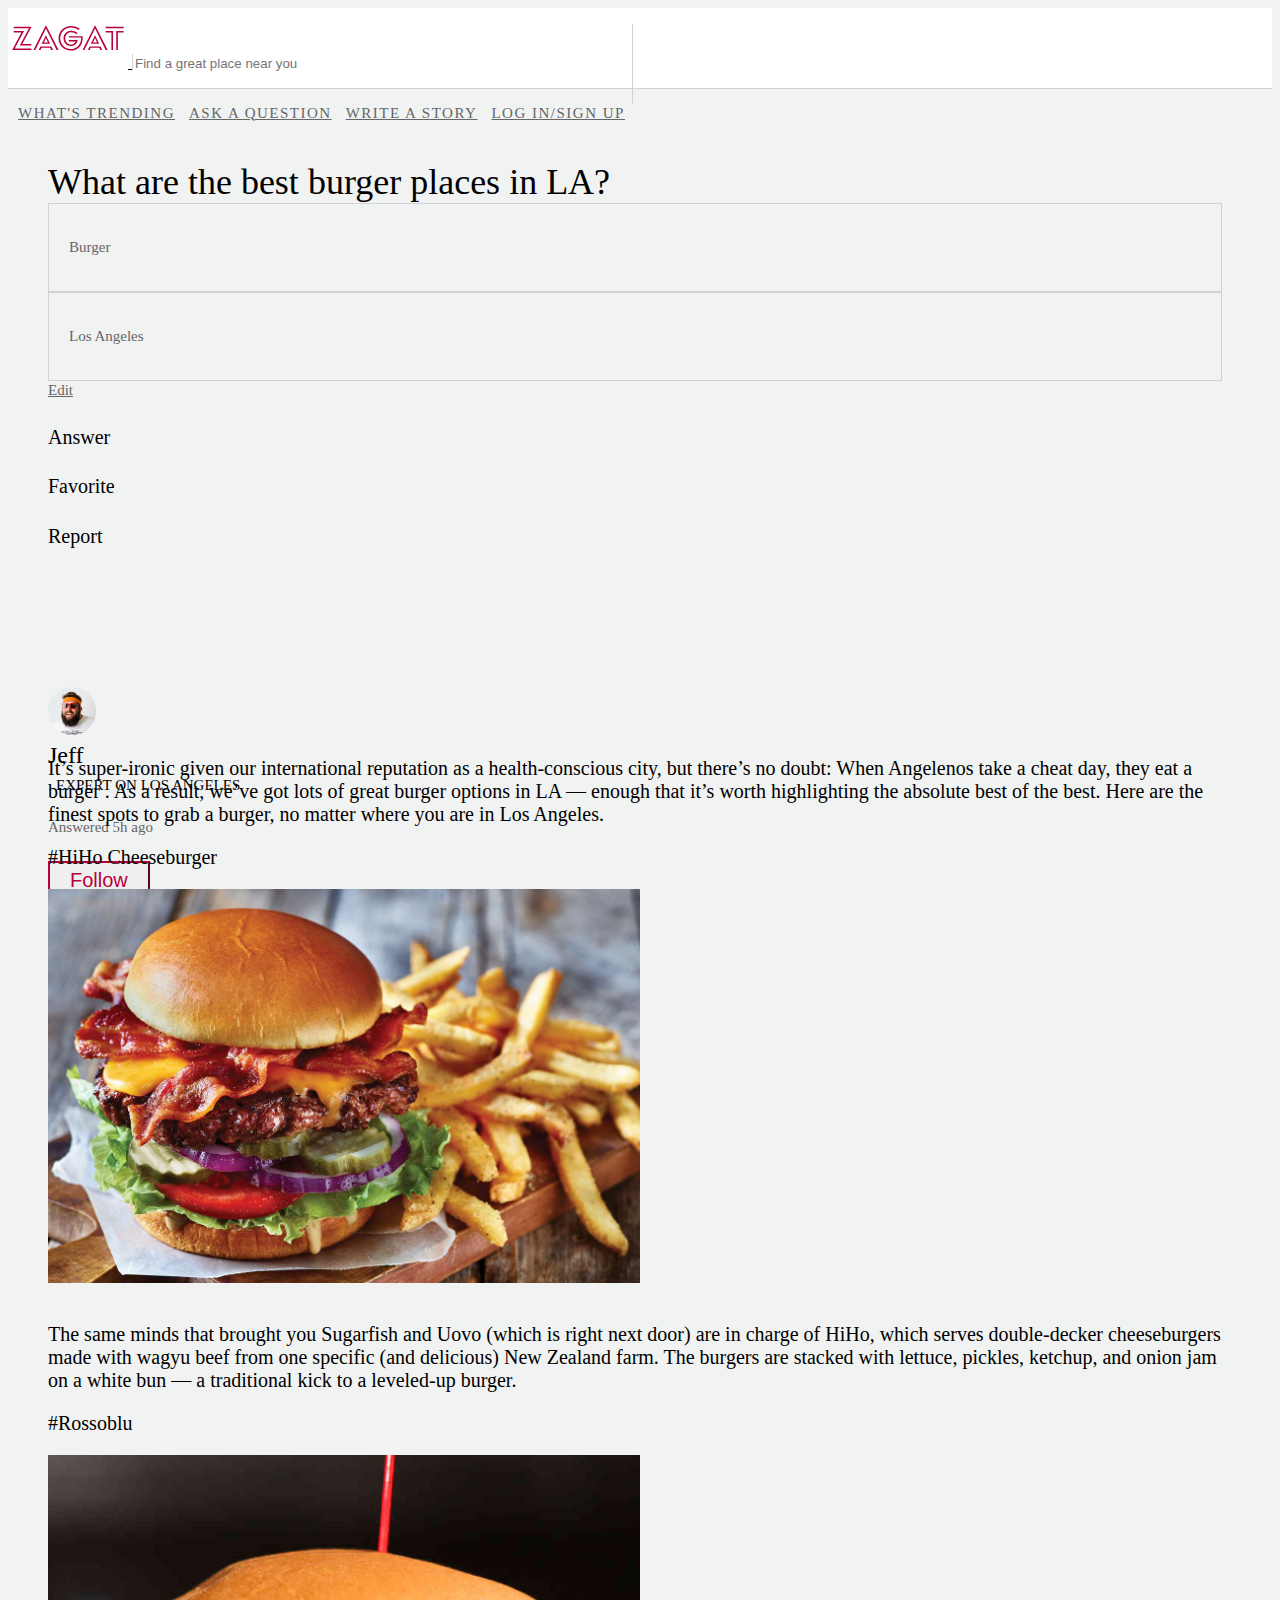
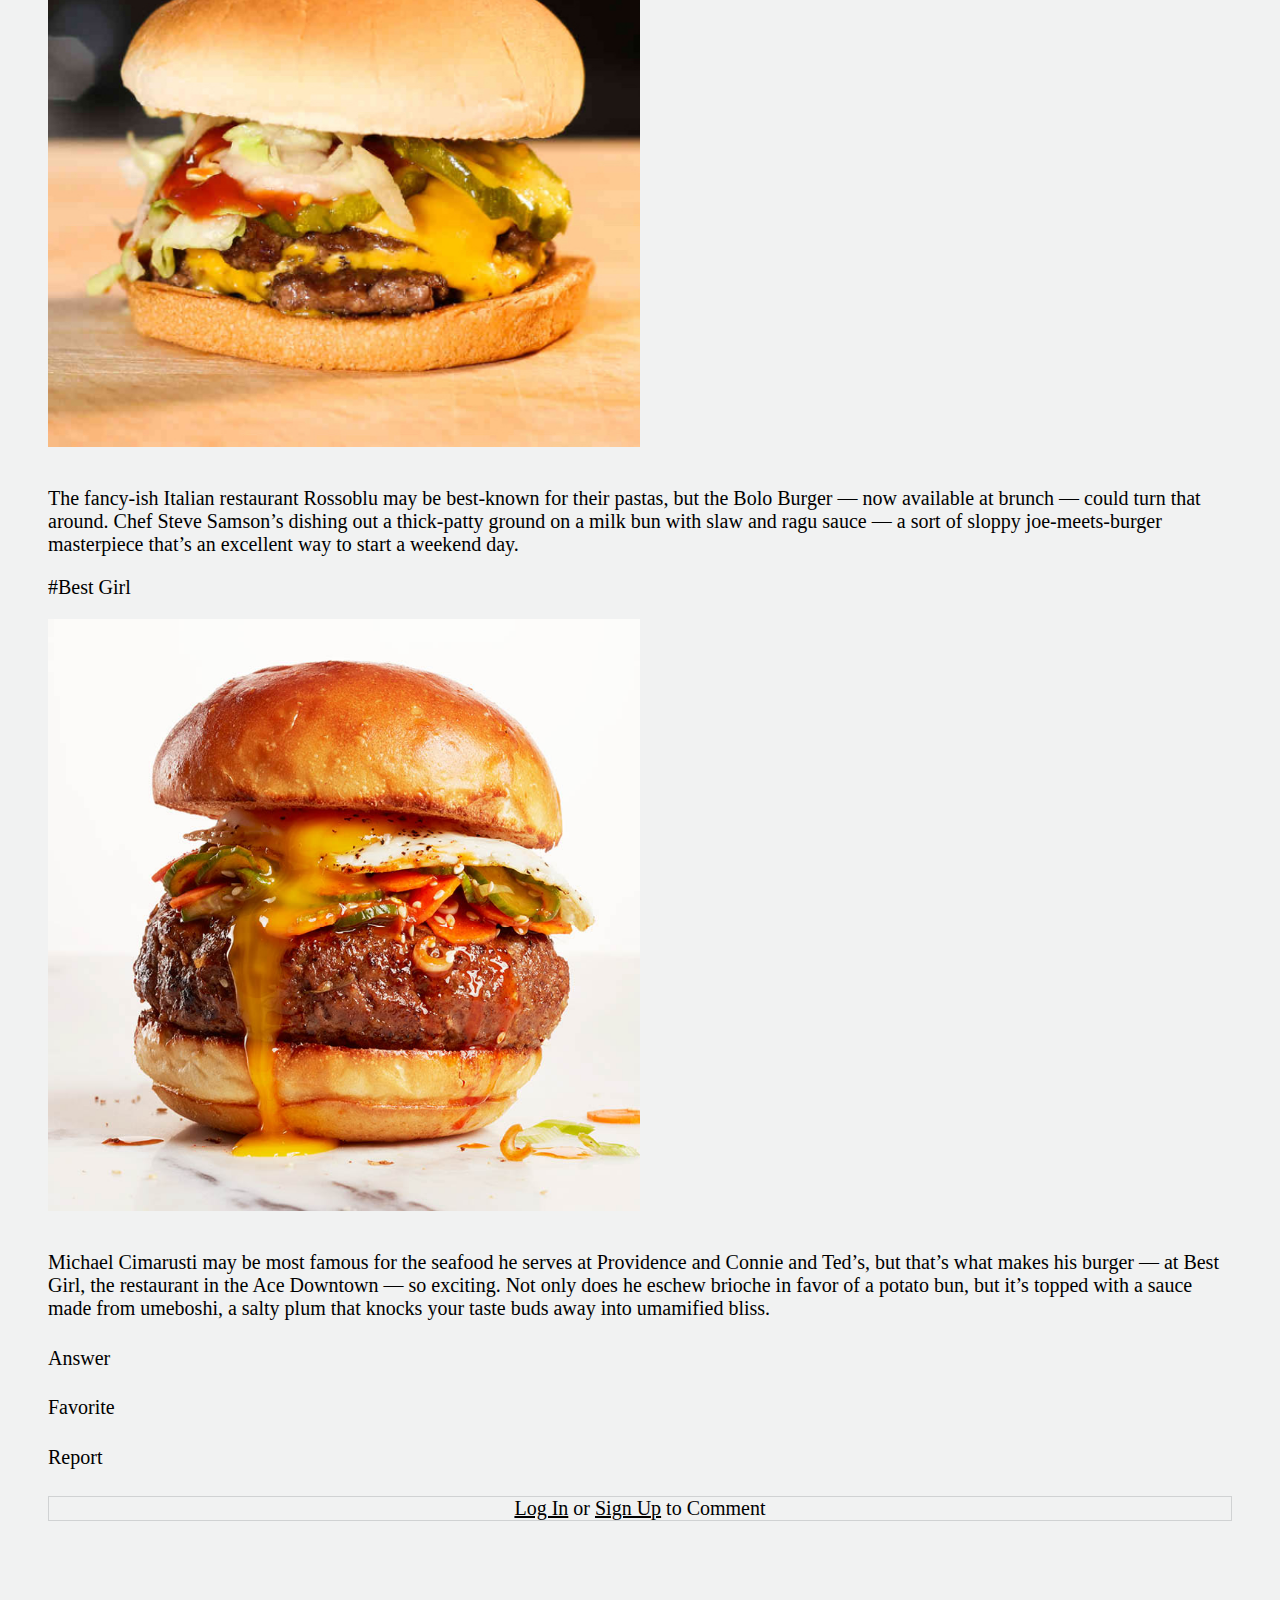
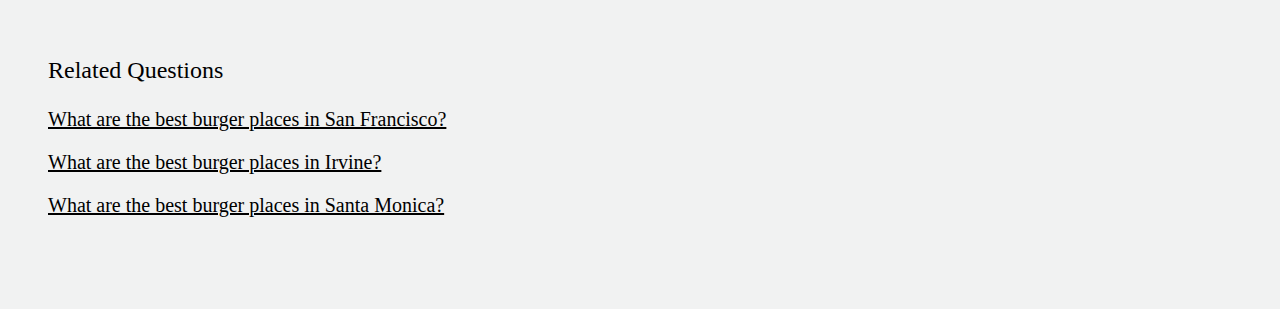
==== html/individual-question.html @ 0e0deedf "Style modification in progress" ====
<!DOCTYPE html>
<html lang="en">
<head>
  <meta charset="UTF-8">
  <meta name="viewport" content="width=device-width, initial-scale=1.0">
  <meta http-equiv="X-UA-Compatible" content="ie=edge">
  <title>Test Webpage</title>
  <link rel="stylesheet" href="https://stackpath.bootstrapcdn.com/bootstrap/4.1.3/css/bootstrap.min.css" integrity="sha384-MCw98/SFnGE8fJT3GXwEOngsV7Zt27NXFoaoApmYm81iuXoPkFOJwJ8ERdknLPMO" crossorigin="anonymous">
  <link rel="stylesheet" href="../css/style.css">
</head>
<body>
  <div class="container-fluid">
    <!-- Navigation Bar -->
    <nav class="navbar sticky-top">
      <div class="w-50">
        <a class="navbar-brand align-middle px-4 py-2" href="index.html">
          <svg xmlns="http://www.w3.org/2000/svg" class="zagat-logo-svg" width="120" height="60">
            <g class="zagat-logo-paths" fill="#b70038">
              <path d="M32.484 38.378l-1.768 3.612h1.768l1.076-2.152h8.685l1 2.152h1.844l-1.768-3.612H32.484"/>
              <path d="M37.787 17.395L25.413 41.99h1.844l10.684-21.598L48.625 41.99h1.921L38.095 17.395h-.308M5.736 23.083v1.537h7.686l-9.07 17.063v.307h18.985v-1.46H6.735l9.3-17.447H5.737"/>
              <path d="M5.736 20.162h15.295l-9.3 17.447h11.606v-1.537h-9.07l9.147-17.14v-.307H5.736v1.537M37.94 29.923l2 4.535h-4.074zm-4.226 5.765h8.377l-4.15-8.532zM74.68 28.155H60.845v1.46h12.298v.539c0 6.072-4.304 10.914-10.376 10.914-5.918 0-10.53-4.689-10.53-10.76 0-6.073 4.765-10.761 10.914-10.761 2.767 0 5.457.845 7.686 2.613l.692-1.46c-2.383-1.768-5.303-2.613-8.378-2.613-7.07 0-12.605 5.303-12.605 12.22 0 6.918 5.38 12.221 12.221 12.298 7.148 0 11.913-5.534 11.913-12.682v-1.768M108.269 23.083V41.99h1.614V24.62h5.764v-1.537h-7.378M97.662 24.62h5.764v17.37h1.615V23.083h-7.38v1.537M97.662 18.625h17.985v1.537H97.662z"/>
              <path d="M63.151 24.235c2.076 0 3.997.769 5.534 2.23l.692-1.461c-1.614-1.46-3.843-2.306-6.226-2.306-4.304 0-7.609 3.305-7.609 7.61 0 4.38 3.151 7.762 7.225 7.762 3.843 0 6.533-2.382 6.764-5.995h-8.686v1.46h6.841c-.692 1.999-2.613 3.075-4.919 3.075-3.151 0-5.61-2.767-5.61-6.303 0-3.458 2.612-6.072 5.994-6.072M86.901 17.395L74.527 41.99h1.844l10.684-21.598L97.74 41.99h1.921L87.21 17.395H86.9"/>
              <path d="M81.598 38.378L79.83 41.99h1.768l1.076-2.152h8.685l1 2.152h1.844l-1.768-3.612H81.598M87.055 29.923l1.998 4.535H84.98zm-4.227 5.765h8.378l-4.15-8.532z"/>
            </g>
          </svg>
        </a>
        <form class="form-inline">
          <input class="form-control mb-0" type="search" placeholder="Find a great place near you">
        </form>
      </div>
      <a class="nav-link ml-auto" href="#">WHAT'S TRENDING</a>
      <a class="nav-link" href="#">ASK A QUESTION</a>
      <a class="nav-link" href="#">WRITE A STORY</a>
      <a class="nav-link" href="#">LOG IN/SIGN UP</a>
    </nav>
    <div class="row">
      <div class="col-8 pl-4">
        <!-- Question -->
        <div class="card large-card">
          <h2>What are the best burger places in LA?</h2>
          <!-- Tags -->
          <div class="row">
            <div class="col-2">
              <div class="card tag-card">
                <h5 class="subscript m-0">Burger</h5>
              </div>
            </div>
            <div class="col-2">
              <div class="card tag-card">
                <h5 class="subscript m-0">Los Angeles</h5>
              </div>
            </div>
            <div class="col-2 mt-2">
              <a href="#" class="subscript mt">Edit</a>
            </div>
          </div>
          <!-- Buttons -->
          <div class="row mt-2">
            <div class="col-2">
              <h4>Answer</h4>
            </div>
            <div class="col-2">
              <h4>Favorite</h4>
            </div>
            <div class="col text-right">
              <h4>Report</h4>
            </div>
          </div>
        </div>
        <!-- Answer -->
        <div class="card large-card">
          <!-- Profile -->
          <div class="row profile mb-2">
            <div class="col-1 mr-4 p-0">
              <img class="profile-image" src="../assets/profile/jeff.jpg" alt="">
            </div>
            <div class="col">
              <div class="row">
                <h3 class="profile-username align-middle">Jeff</h3>
                <h4 class="profile-description align-middle">EXPERT ON LOS ANGELES</h4>
              </div>
              <div class="row">
                <h5 class="subscript">Answered 5h ago</h5>
              </div>
            </div>
            <div class="col-5">
              <button class="btn btn-outline-primary"type="button" name="button">Follow</button>
            </div>
          </div>
          <!-- Text -->
          <div class="mt-2">
            <p>It’s super-ironic given our international reputation as a health-conscious city, but there’s no doubt: When Angelenos take a cheat day, they eat a burger . As a result, we’ve got lots of great burger options in LA — enough that it’s worth highlighting the absolute best of the best. Here are the finest spots to grab a burger, no matter where you are in Los Angeles.
            </p>
            <p>#HiHo Cheeseburger</p>
            <img class="intext-image"src="../assets/image/burger1.jpg" alt="">
            <p>The same minds that brought you Sugarfish and Uovo (which is right next door) are in charge of HiHo, which serves double-decker cheeseburgers made with wagyu beef from one specific (and delicious) New Zealand farm. The burgers are stacked with lettuce, pickles, ketchup, and onion jam on a white bun — a traditional kick to a leveled-up burger.</p>
            <p>#Rossoblu</p>
            <img class="intext-image" src="../assets/image/burger2.jpg" alt="">
            <p>The fancy-ish Italian restaurant Rossoblu may be best-known for their pastas, but the Bolo Burger — now available at brunch — could turn that around. Chef Steve Samson’s dishing out a thick-patty ground on a milk bun with slaw and ragu sauce — a sort of sloppy joe-meets-burger masterpiece that’s an excellent way to start a weekend day.</p>
            <p>#Best Girl</p>
            <img class="intext-image" src="../assets/image/burger3.jpg" alt="">
            <p>Michael Cimarusti may be most famous for the seafood he serves at Providence and Connie and Ted’s, but that’s what makes his burger — at Best Girl, the restaurant in the Ace Downtown — so exciting. Not only does he eschew brioche in favor of a potato bun, but it’s topped with a sauce made from umeboshi, a salty plum that knocks your taste buds away into umamified bliss.</p>
          </div>
          <!-- Buttons -->
          <div class="row mt-2">
            <div class="col-2">
              <h4>Answer</h4>
            </div>
            <div class="col-2">
              <h4>Favorite</h4>
            </div>
            <div class="col text-right">
              <h4>Report</h4>
            </div>
          </div>
          <!-- Comment -->
          <div class="card comment-card py-3">
            <p class="center-text"><a class="comment-link"href="#">Log In</a> or <a class="comment-link" href="#">Sign Up</a> to Comment</p>
          </div>
        </div>
      </div>
      <!-- Sidebar -->
      <div class="col-4 px-4">
        <!-- Related Question -->
        <div class="card large-card">
          <h3>Related Questions</h3>
          <a class=""href="#"><p>What are the best burger places in San Francisco?</p></a>
          <a class=""href="#"><p>What are the best burger places in Irvine?</p></a>
          <a class=""href="#"><p>What are the best burger places in Santa Monica?</p></a>
        </div>
      </div>
  </div>
</body>
</html>
---- css/style.css ----
/*
red:#b70038
background:#f1f2f2
border:#D0D2D3
grey: #656666
*/
body{
  font-family: Calibre;
  background: #f1f2f2;
}
h1{
  font-size: 52px;
  font-weight: 500;
}
h2{
  font-size: 36px;
  font-weight: 500;
  margin: 0;
}
h3{
  font-size: 24px;
  font-weight: 500;
}
h4{
  font-size: 20px;
  font-weight: 500;
}
h5{
  font-size: 15px;
}
a{
  color: inherit;
}
a:hover{
  color: #b70038;
  text-decoration: none;
}
p{
  font-size: 20px;
}
.small-p{
  font-size: 15px;
}
.index-text{
  color: white;
}
b{
  font-weight: 600;
}
img{
  text-align: center;
}
.row{
  height: inherit;
  margin: 0;
}
.col,.col-1,.col-2,.col-3,.col-4,.col-5,.col-6,.col-7,.col-8,.col-9,.col-10,.col-11{
  padding: 0;
}
.btn-outline-primary{
  border-color: #b70038;
  color:#b70038;
  font-size: 20px;
  font-weight: 500;
  height: 36px;
  vertical-align: middle;
  padding: 6px 20px;
}
.btn-outline-primary:hover{
  border-color: #b70038;
  background-color: #b70038;
}
.btn-outline-primary:active{
  background-color: #b70038 !important;
  border-color: #b70038 !important;
  box-shadow: none !important;
}
.btn-outline-primary:focus{
  box-shadow: none;
}
.btn:focus{
  box-shadow: none;
}
.message-btn{
  border: 0;
}
.message-btn:hover{
  background-color: inherit;
  color: #b70038;
}
.container-fluid{
  margin: 0;
  padding: 0;
}



/* Navigation Bar */
.navbar{
  height: 80px;
  padding: 0;
  background-color: white;
  border-bottom: 1px solid #D0D2D3;
  justify-content: unset;
}
.index-navbar{
  background-color: inherit;
  border-bottom: 1px solid white;
}
.subnav{
  border-top: 1px solid #D0D2D3;
  border-bottom: 0;
  width: 100vw;
  height: 60px;
}
.navbar-tall{
  height: auto;
}
.filter{
  border-top: 1px solid #D0D2D3;
  border-bottom: 0;
  height: 60px;
  width: 100vw;
  background-color: #f1f2f2;
}


/* Nav-Links */
.nav-link{
  font-size: 15px;
  font-weight: 500;
  letter-spacing: 1.5px;
  color: #656666;
  padding-left: 10px;
}
/* .nav-link:hover{
  color: #b70038;
} */
.index-nav-link{
  color: white;
}
.index-nav-link:hover{
  color: #f1f2f2;
}
.subnav-link{
  letter-spacing: normal;
  font-size: 20px;
  padding: 13px;
  margin: auto 20px;
}
.subnav-link-active{
  color: #b70038;
  border-bottom: 3px solid #b70038;
}
.post-subnav{
  border: 0;
  height: auto;
  margin-bottom: 20px;
}
.post-subnav-link{
  margin:0;
  margin-right: 20px;
  padding:0;
}
.post-subscript{
  color: inherit !important;
}

/* Nav-Brand */
.navbar-brand{
  border-right: 1px solid #D0D2D3;
  height: 80px;
}
.index-navbar-brand{
  border-right: 1px solid white;
}
.navbar-brand:hover{
  background-color: #b70038;
  height: 80px;
}
.index-navbar-brand:hover{
  background-color: rgba(256, 256, 256, 0.3);
  height: 80px;
}
.navbar-brand:hover .zagat-logo-paths {
  fill: white;
}
.index-zagat-logo-paths{
  fill: white;
}

/* Nav-Search */
.form-inline{
  display: inline;
}
.form-control{
  height: 80px;
  width: 500px !important;
  border-radius: 0;
  border: 0;
  border-right: 1px solid #D0D2D3;
  background-color: inherit;
}
.form-control:focus {
  box-shadow: none;
  border-right: 1px solid #D0D2D3;
  background-color: inherit;
}
.index-form-control{
  border-right: 1px solid white;
}

/* Nav-Filters */
.filter-box{
  width: auto;
  height: 30px;
  padding: 5px 15px;
  margin-left: 24px;
  background-color: white;
  border: 1px solid #656666;
}
.filter-text{
  margin-top: 2px;
}
.filter-blank{
  padding-right: 65px;
}



/* Cards */
.card{
  border-radius: 0;
  border: 0;
}
.index-image-card{
  height: 650px;
  background: linear-gradient(rgba(0,0,0,0.5), rgba(0,0,0,0), rgba(0,0,0,0), rgba(0,0,0,0.5)), url("../assets/image/burger1.jpg");
  background-size: cover;
  background-position: center;
}
.index-image-card-2{
  height: 500px;
  background: linear-gradient(rgba(0,0,0,0.0), rgba(0,0,0,0), rgba(0,0,0,0), rgba(0,0,0,0.5)), url("../assets/image/burger2.jpg");
  background-size: cover;
  background-position: center;
}
.index-image-card-3{
  height: 500px;
  background: linear-gradient(rgba(0,0,0,0.0), rgba(0,0,0,0), rgba(0,0,0,0), rgba(0,0,0,0.5)), url("../assets/image/burger3.jpg");
  background-size: cover;
  background-position: center;
}

.large-card{
  margin: 32px 0px;
  padding: 40px;
}
.tag-card{
  border: 1px solid #D0D2D3;
  padding: 10px 20px;
  margin-right: 10px;
}
.comment-card{
  border: 1px solid #D0D2D3;
  background-color: #f1f2f2;
  padding: 30px auto;
  margin-top: 20px;
}
.comment-link{
  color: black;
  text-decoration: underline;
}
.comment-link:hover{
  text-decoration: underline;
}
.inside-card{
  height: 288px;
  padding: 40px;
  border: 1px solid #D0D2D3;
  margin-bottom: 20px;
}
.image-card{
  margin: 32px 10vw;
  height: 40vw;
}
.text-card{
  margin: 32px 10vw;
  height: 288px;
}
.restaurant-card{
  height: 160px;
  margin: 12px 24px;
}
.restaurant-card-small{
  height: 87.5px;
  border-bottom: 1px solid #D0D2D3;
}
.restaurant-image-box{
  height: 87.5px;
}
.restaurant-card-small-name{
  margin: 33px 10px;
}
.restaurant-score{
  height: 30px !important;
}
.zagat-circle{
  width: 18px;
}
.card-image{
  width:100%;
  height:100%;
  object-fit: cover;
}
.card-text{
  padding: 40px !important;
  overflow: hidden;
}
.card-paragraph{
  height: auto;
  overflow: hidden;
}

.inside-card .card-paragraph{
  height: 82px;
  overflow: hidden;
}
.card-more{
  position: absolute;
  right: 40px;
  bottom: 24px;
}



/* Text Boxes */
.text-box-1{
  height: 330px;
  overflow: hidden;
}
.text-box-2{
  height: 100px;
  overflow: hidden;
}
.text-box-3{
  height: 48px;
  overflow: hidden;
}



/* Profile */
.profile{
  width: 488.5px;
  height: 50px;
}

.profile-image{
  border-radius: 100%;
  width: 48px;
}
.profile-image-large{
  border-radius: 100%;
  width: 200px;
}
.profile-username{
  font-size: 24px;
  font-weight: 500;
  margin: 3px 0 0 0;
}
.profile-description{
  font-size: 15px;
  font-weight: 400;
  margin: 8px 0 0 8px;
}
.subscript{
  font-size: 15px;
  font-weight: 400;
  color: #656666;
}



/* Banner */
.banner{
  width: 100vw;
  height: 450px;
  background-color: white;
}
#banner-image{
  position: absolute;
  top: 80px;
}
.square-row{
  height: 225px;
}



/* Map */
.map{
  height: 620px;
}
.fix-on-page{
  position: fixed;
  right: 0;
}



/* Others */
.btns{
  position: absolute;
  right: 40px;
  top: 40px;
}
.more-center{
  margin: 0 390px;
}
.three-restaurant{
  height: auto;
  border-bottom: 0;
}
.profile-page-down{
  margin-top: 280px;
}
.right-bottom{
  position: absolute;
  right: 40px;
  bottom: 32px;
}
.intext-image{
  width: 50%;
  margin-bottom: 1rem;
}
.center-text{
  text-align: center;
  margin: 0;
}
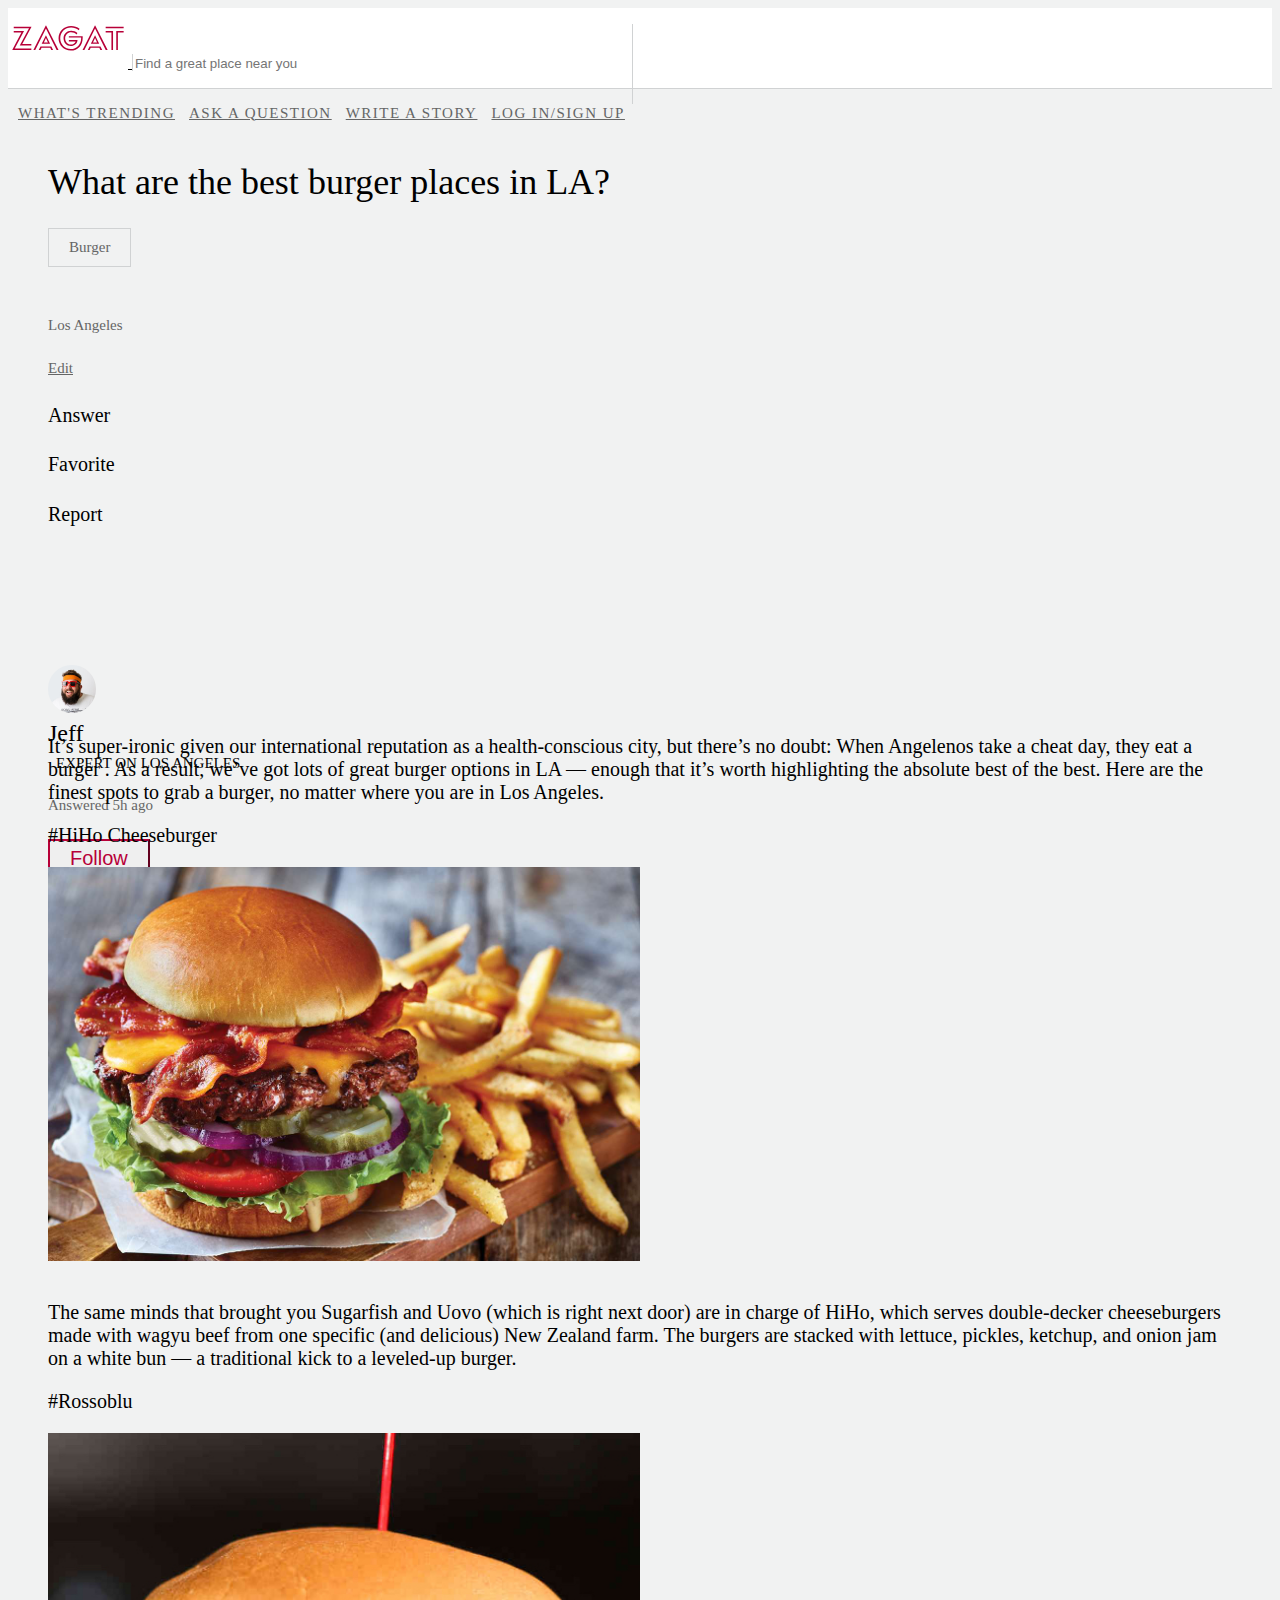
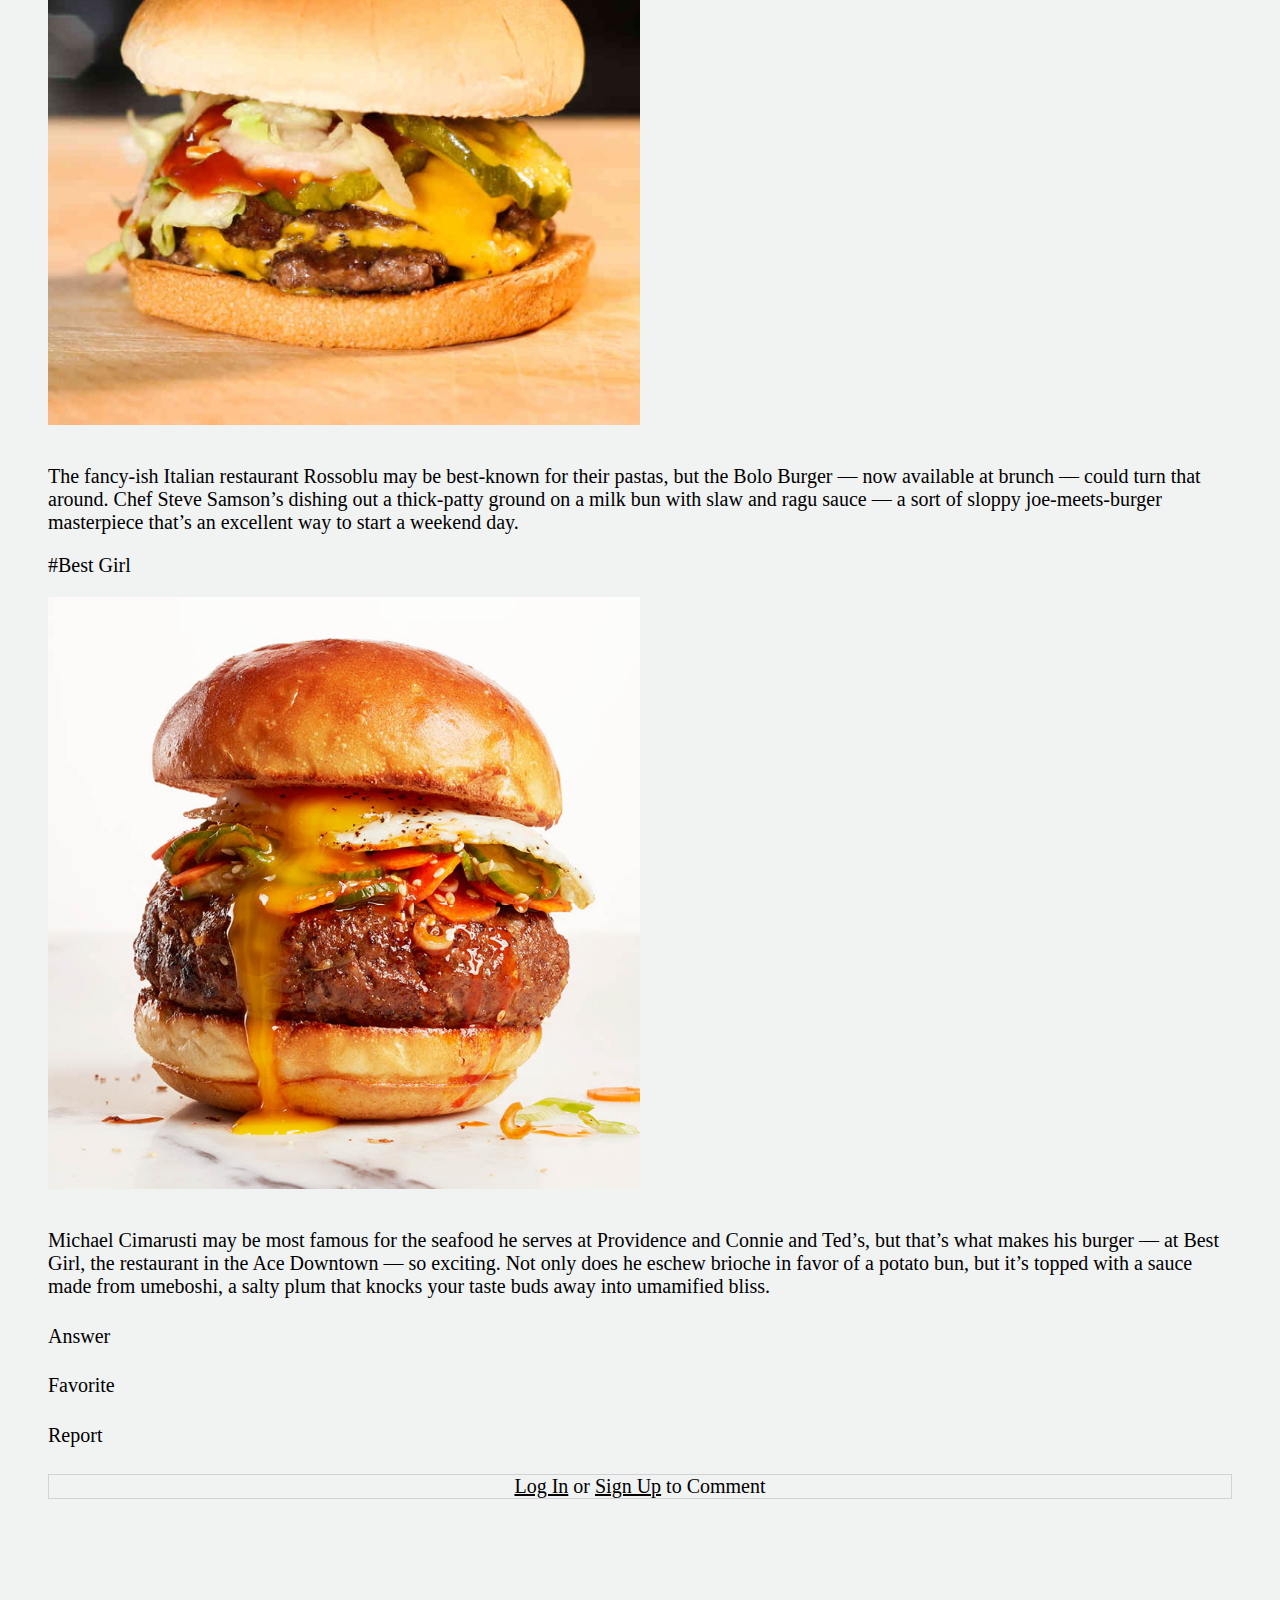
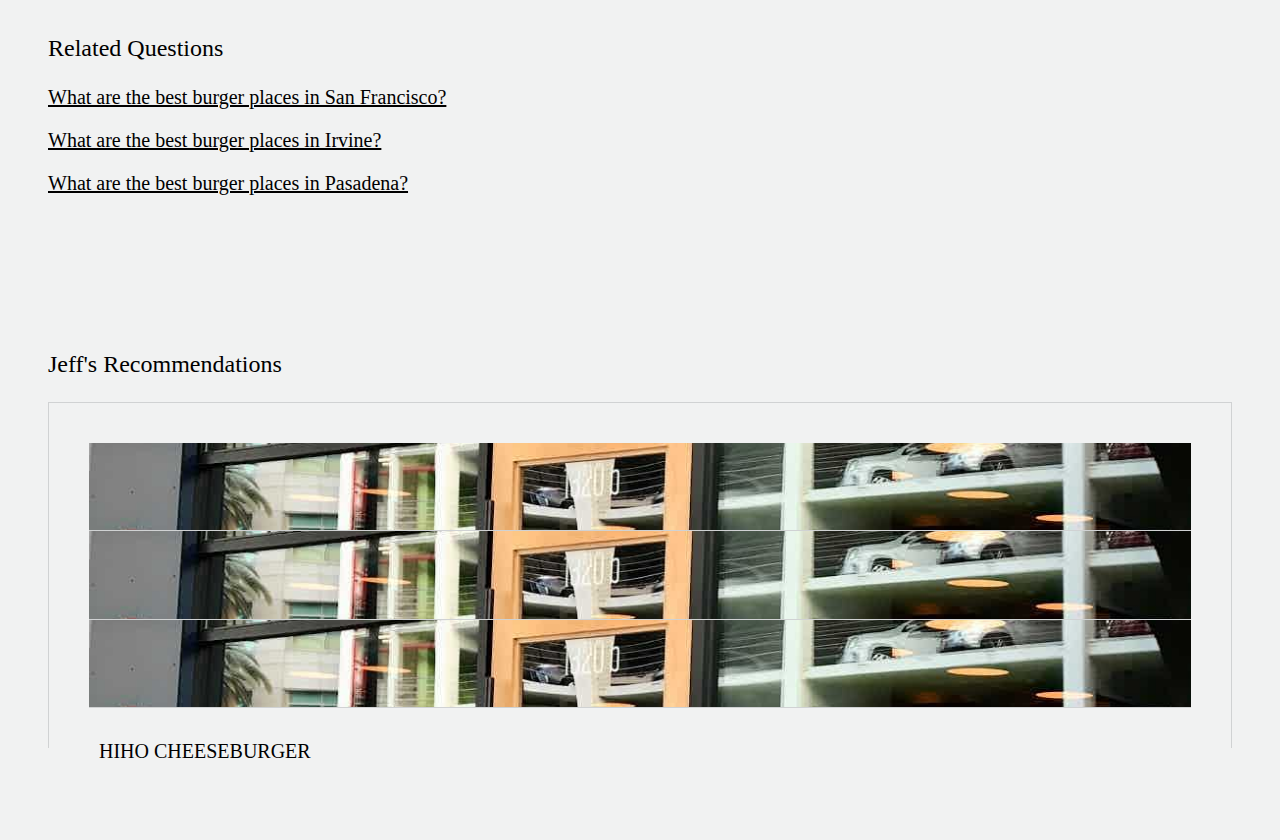
==== commit e2959f23: "Style Fixed" ====
--- a/html/individual-question.html
+++ b/html/individual-question.html
@@ -33,26 +33,19 @@
       <a class="nav-link" href="#">WRITE A STORY</a>
       <a class="nav-link" href="#">LOG IN/SIGN UP</a>
     </nav>
+    <!-- Main -->
     <div class="row">
       <div class="col-8 pl-4">
         <!-- Question -->
         <div class="card large-card">
           <h2>What are the best burger places in LA?</h2>
           <!-- Tags -->
-          <div class="row">
-            <div class="col-2">
-              <div class="card tag-card">
-                <h5 class="subscript m-0">Burger</h5>
-              </div>
-            </div>
-            <div class="col-2">
-              <div class="card tag-card">
-                <h5 class="subscript m-0">Los Angeles</h5>
-              </div>
-            </div>
-            <div class="col-2 mt-2">
-              <a href="#" class="subscript mt">Edit</a>
-            </div>
+          <h5 class="subscript tag">Burger</h5>
+          <div class="card tag-card d-inline">
+            <h5 class="subscript m-0 d-inline">Los Angeles</h5>
+          </div>
+          <div class="col-2 mt-2">
+            <a href="#" class="subscript mt">Edit</a>
           </div>
           <!-- Buttons -->
           <div class="row mt-2">
@@ -126,7 +119,43 @@
           <h3>Related Questions</h3>
           <a class=""href="#"><p>What are the best burger places in San Francisco?</p></a>
           <a class=""href="#"><p>What are the best burger places in Irvine?</p></a>
-          <a class=""href="#"><p>What are the best burger places in Santa Monica?</p></a>
+          <a class=""href="#"><p>What are the best burger places in Pasadena?</p></a>
+        </div>
+        <!-- Recommendations -->
+        <div class="card large-card">
+          <h3>Jeff's Recommendations</h3>
+          <div class="card inside-card three-restaurant p-0">
+            <div class="card restaurant-card-small">
+              <div class="row">
+                <div class="col-3 restaurant-image-box">
+                  <img class="card-image" src="../assets/image/restaurant1.jpg" alt="Restaurant">
+                </div>
+                <div class="col">
+                  <h4 class="restaurant-card-small-name">HIHO CHEESEBURGER</h4>
+                </div>
+              </div>
+            </div>
+            <div class="card restaurant-card-small">
+              <div class="row">
+                <div class="col-3 restaurant-image-box">
+                  <img class="card-image" src="../assets/image/restaurant1.jpg" alt="Restaurant">
+                </div>
+                <div class="col">
+                  <h4 class="restaurant-card-small-name">HIHO CHEESEBURGER</h4>
+                </div>
+              </div>
+            </div>
+            <div class="card restaurant-card-small">
+              <div class="row">
+                <div class="col-3 restaurant-image-box">
+                  <img class="card-image" src="../assets/image/restaurant1.jpg" alt="Restaurant">
+                </div>
+                <div class="col">
+                  <h4 class="restaurant-card-small-name">HIHO CHEESEBURGER</h4>
+                </div>
+              </div>
+            </div>
+          </div>
         </div>
       </div>
   </div>
--- a/css/style.css
+++ b/css/style.css
@@ -256,11 +256,6 @@
   margin: 32px 0px;
   padding: 40px;
 }
-.tag-card{
-  border: 1px solid #D0D2D3;
-  padding: 10px 20px;
-  margin-right: 10px;
-}
 .comment-card{
   border: 1px solid #D0D2D3;
   background-color: #f1f2f2;
@@ -340,7 +335,7 @@
   overflow: hidden;
 }
 .text-box-2{
-  height: 100px;
+  height: 90px;
   overflow: hidden;
 }
 .text-box-3{
@@ -409,6 +404,17 @@
 
 
 
+/* Tag */
+.tag{
+  display: inline-block;
+  width: auto;
+  border: 1px solid #D0D2D3;
+  padding: 10px 20px;
+  margin-right: 10px;
+}
+
+
+
 /* Others */
 .btns{
   position: absolute;
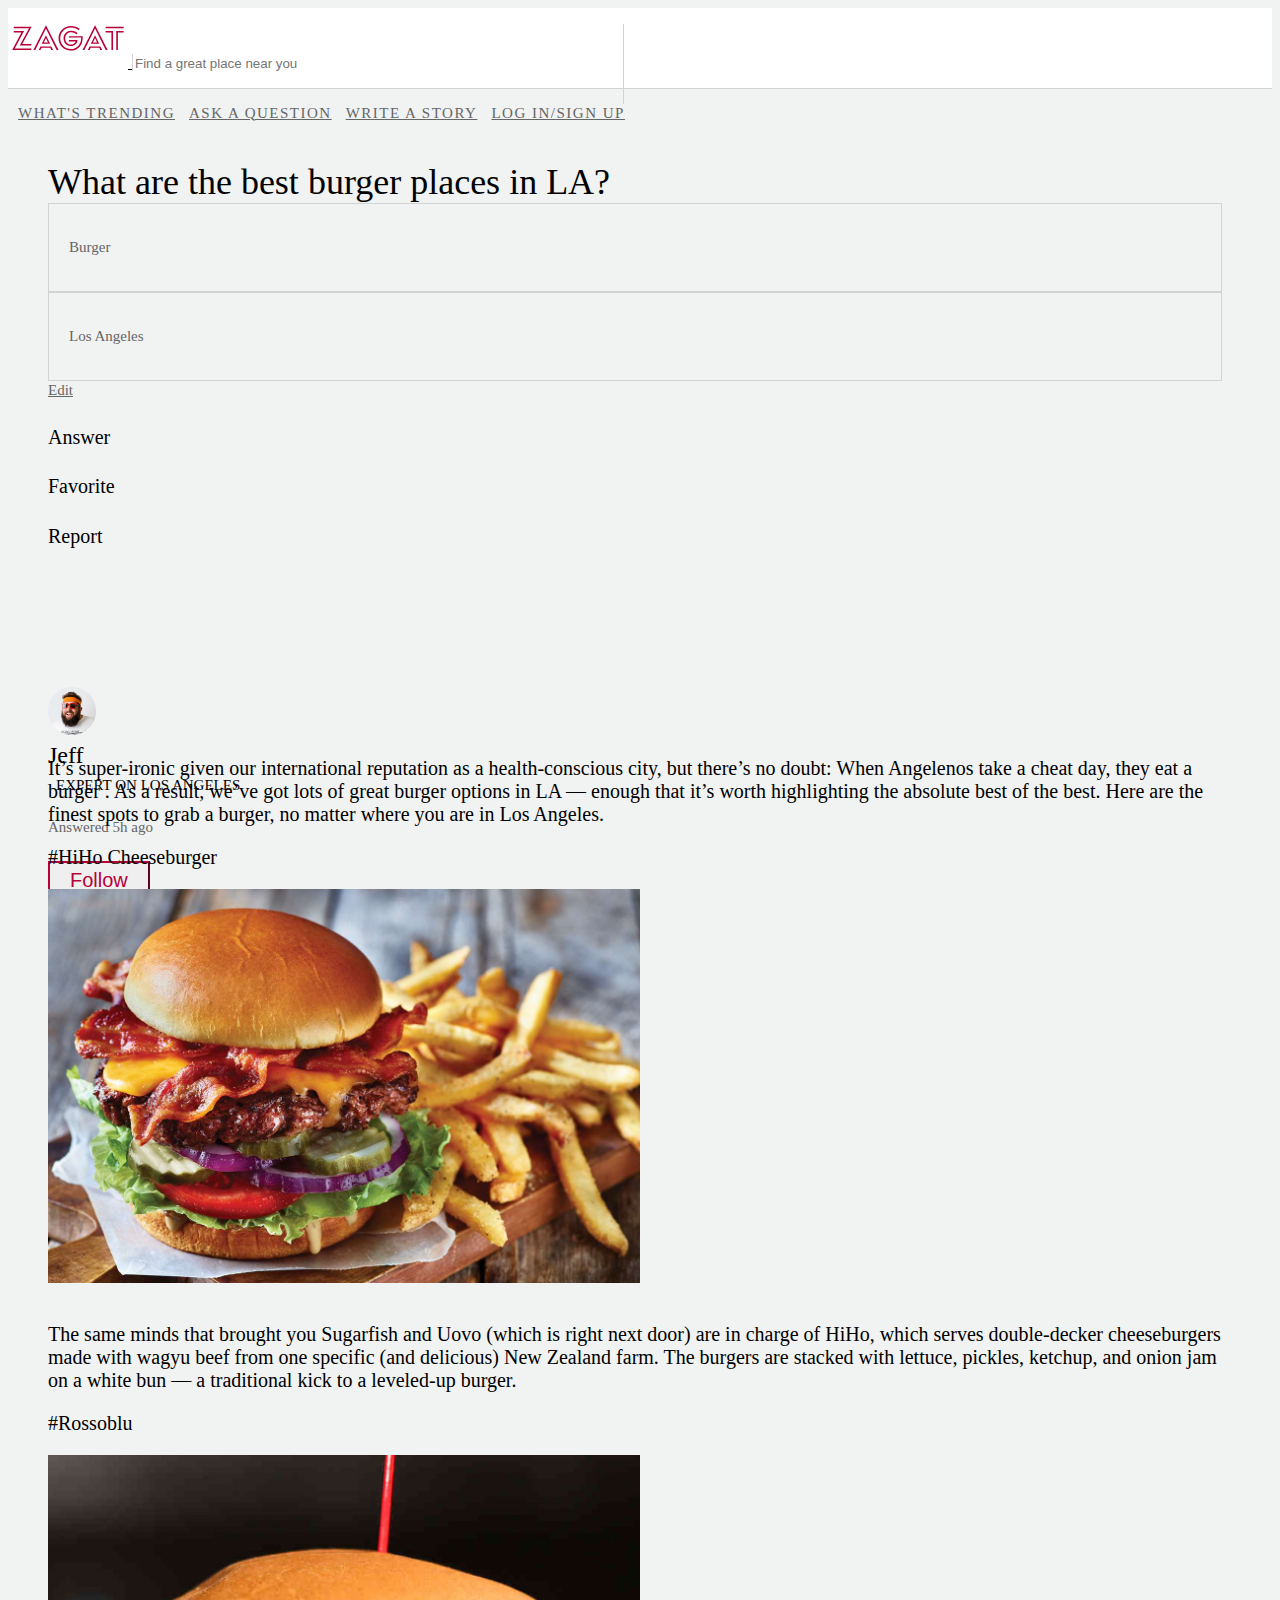
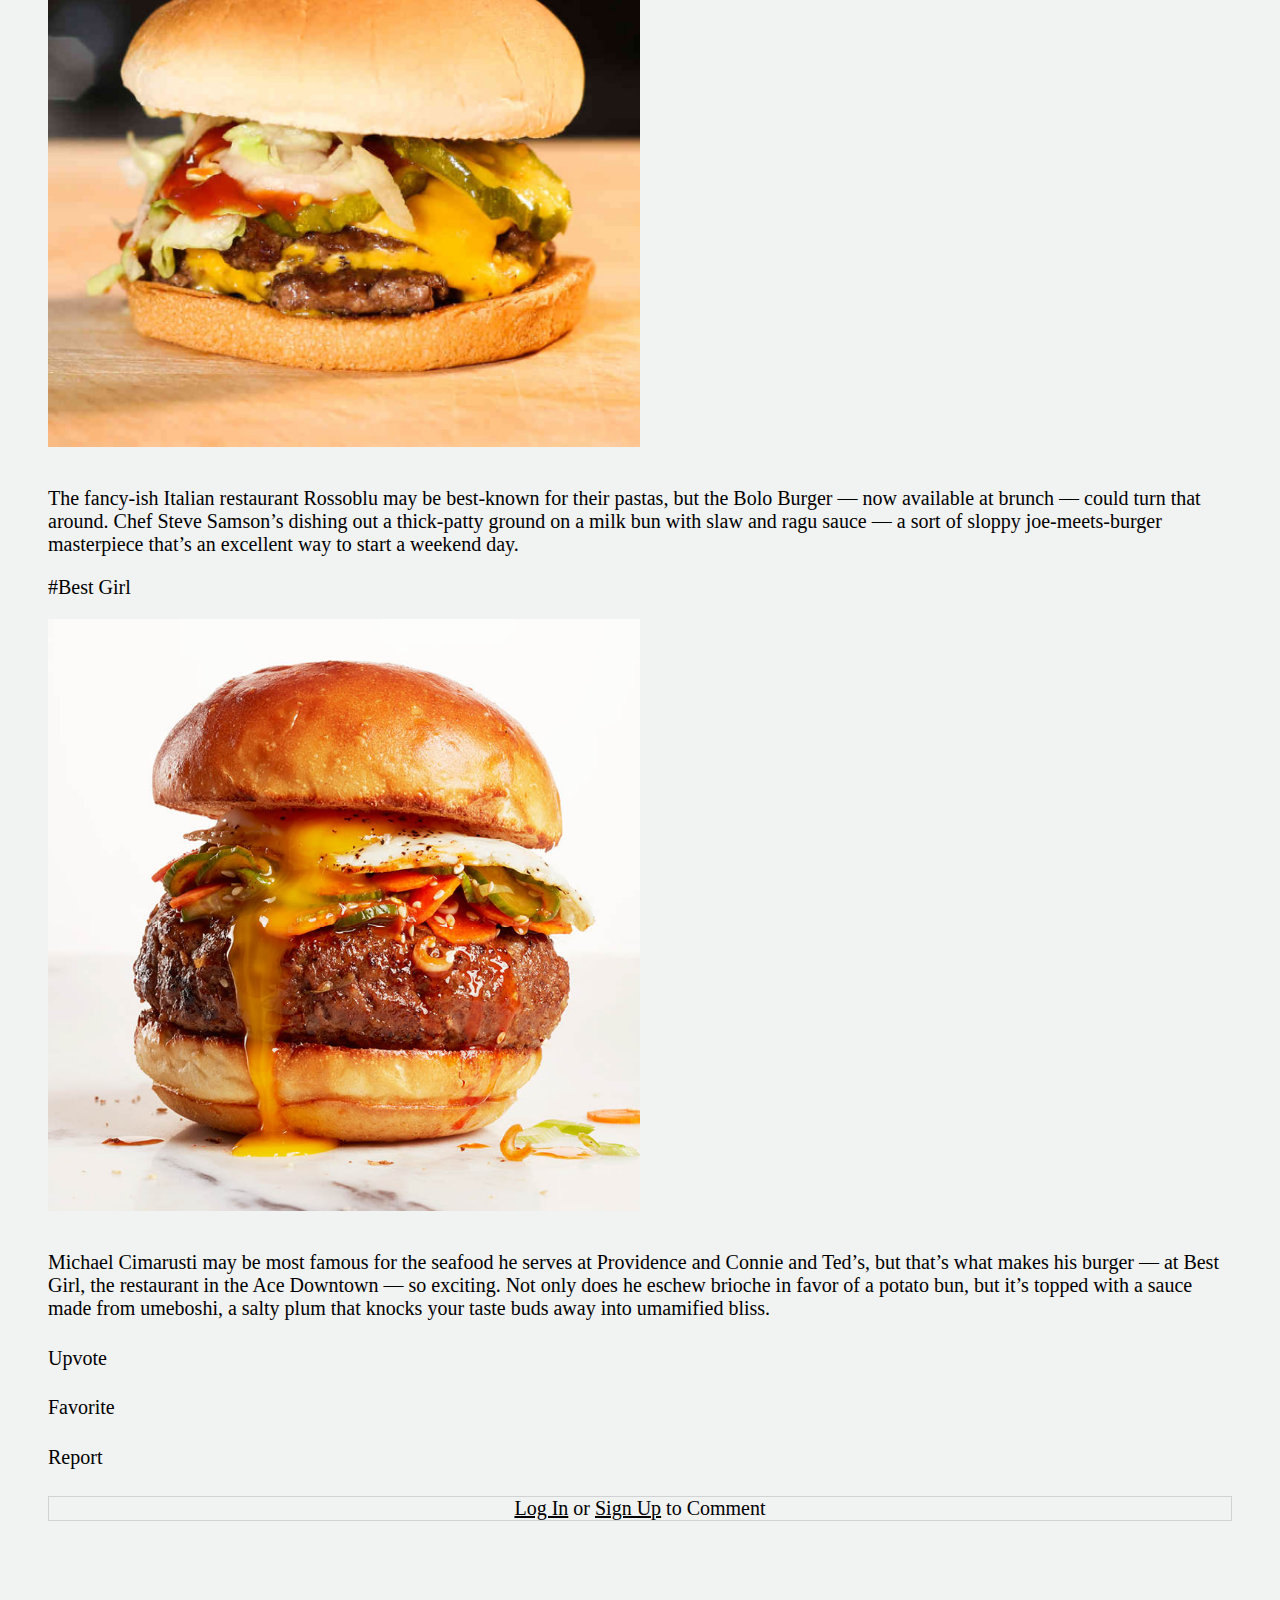
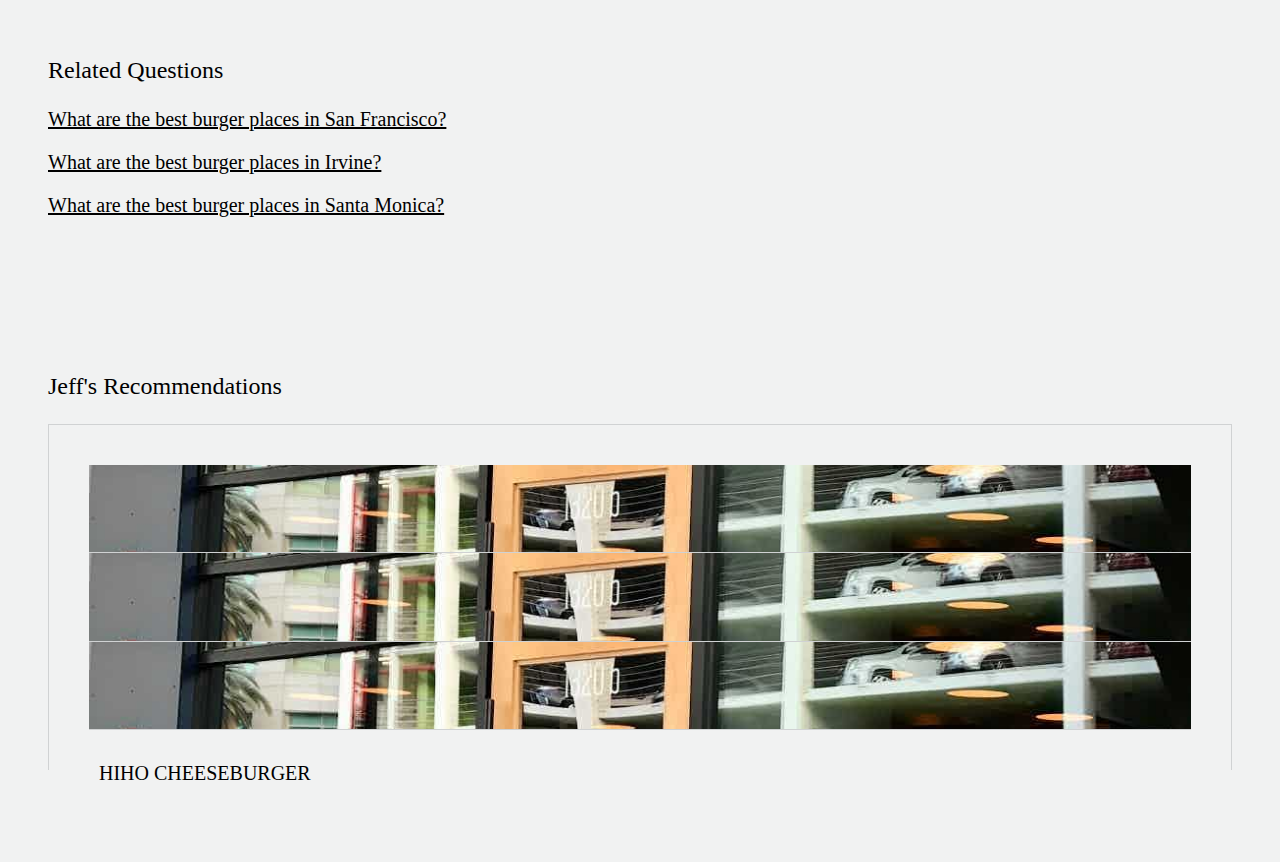
==== commit 8b950b70: "A commit" ====
--- a/html/individual-question.html
+++ b/html/individual-question.html
@@ -5,6 +5,7 @@
   <meta name="viewport" content="width=device-width, initial-scale=1.0">
   <meta http-equiv="X-UA-Compatible" content="ie=edge">
   <title>Test Webpage</title>
+  <link rel="stylesheet" href="https://use.fontawesome.com/releases/v5.5.0/css/all.css" integrity="sha384-B4dIYHKNBt8Bc12p+WXckhzcICo0wtJAoU8YZTY5qE0Id1GSseTk6S+L3BlXeVIU" crossorigin="anonymous">
   <link rel="stylesheet" href="https://stackpath.bootstrapcdn.com/bootstrap/4.1.3/css/bootstrap.min.css" integrity="sha384-MCw98/SFnGE8fJT3GXwEOngsV7Zt27NXFoaoApmYm81iuXoPkFOJwJ8ERdknLPMO" crossorigin="anonymous">
   <link rel="stylesheet" href="../css/style.css">
 </head>
@@ -33,27 +34,36 @@
       <a class="nav-link" href="#">WRITE A STORY</a>
       <a class="nav-link" href="#">LOG IN/SIGN UP</a>
     </nav>
-    <!-- Main -->
     <div class="row">
       <div class="col-8 pl-4">
         <!-- Question -->
         <div class="card large-card">
           <h2>What are the best burger places in LA?</h2>
           <!-- Tags -->
-          <h5 class="subscript tag">Burger</h5>
-          <div class="card tag-card d-inline">
-            <h5 class="subscript m-0 d-inline">Los Angeles</h5>
-          </div>
-          <div class="col-2 mt-2">
-            <a href="#" class="subscript mt">Edit</a>
+          <div class="row">
+            <div class="col-2">
+              <div class="card tag-card">
+                <h5 class="subscript m-0">Burger</h5>
+              </div>
+            </div>
+            <div class="col-2">
+              <div class="card tag-card">
+                <h5 class="subscript m-0">Los Angeles</h5>
+              </div>
+            </div>
+            <div class="col-2 mt-2">
+              <a href="#" class="subscript mt">Edit</a>
+            </div>
           </div>
           <!-- Buttons -->
           <div class="row mt-2">
             <div class="col-2">
-              <h4>Answer</h4>
+              <h3 class="d-inline"><i class="far fa-edit"></i></h3>
+              <h4 class="d-inline">Answer</h4>
             </div>
             <div class="col-2">
-              <h4>Favorite</h4>
+              <h3 class="d-inline"><i class="far fa-star"></i></h3>
+              <h4 class="d-inline">Favorite</h4>
             </div>
             <div class="col text-right">
               <h4>Report</h4>
@@ -97,7 +107,7 @@
           <!-- Buttons -->
           <div class="row mt-2">
             <div class="col-2">
-              <h4>Answer</h4>
+              <h4>Upvote</h4>
             </div>
             <div class="col-2">
               <h4>Favorite</h4>
@@ -119,9 +129,9 @@
           <h3>Related Questions</h3>
           <a class=""href="#"><p>What are the best burger places in San Francisco?</p></a>
           <a class=""href="#"><p>What are the best burger places in Irvine?</p></a>
-          <a class=""href="#"><p>What are the best burger places in Pasadena?</p></a>
+          <a class=""href="#"><p>What are the best burger places in Santa Monica?</p></a>
         </div>
-        <!-- Recommendations -->
+        <!-- Recommendation -->
         <div class="card large-card">
           <h3>Jeff's Recommendations</h3>
           <div class="card inside-card three-restaurant p-0">
--- a/css/style.css
+++ b/css/style.css
@@ -174,6 +174,13 @@
 .index-navbar-brand{
   border-right: 1px solid white;
 }
+.gourmet{
+  color: #b70038;
+  font-family: futura;
+  position: relative;
+  bottom: -6px;
+  left: -6px;
+}
 .navbar-brand:hover{
   background-color: #b70038;
   height: 80px;
@@ -182,12 +189,16 @@
   background-color: rgba(256, 256, 256, 0.3);
   height: 80px;
 }
-.navbar-brand:hover .zagat-logo-paths {
+.navbar-brand:hover .zagat-logo-paths{
   fill: white;
+}
+.navbar-brand:hover .gourmet{
+  color: white;
 }
 .index-zagat-logo-paths{
   fill: white;
 }
+
 
 /* Nav-Search */
 .form-inline{
@@ -195,7 +206,7 @@
 }
 .form-control{
   height: 80px;
-  width: 500px !important;
+  width: 491px !important;
   border-radius: 0;
   border: 0;
   border-right: 1px solid #D0D2D3;
@@ -256,6 +267,11 @@
   margin: 32px 0px;
   padding: 40px;
 }
+.tag-card{
+  border: 1px solid #D0D2D3;
+  padding: 10px 20px;
+  margin-right: 10px;
+}
 .comment-card{
   border: 1px solid #D0D2D3;
   background-color: #f1f2f2;
@@ -335,7 +351,7 @@
   overflow: hidden;
 }
 .text-box-2{
-  height: 90px;
+  height: 100px;
   overflow: hidden;
 }
 .text-box-3{
@@ -404,17 +420,6 @@
 
 
 
-/* Tag */
-.tag{
-  display: inline-block;
-  width: auto;
-  border: 1px solid #D0D2D3;
-  padding: 10px 20px;
-  margin-right: 10px;
-}
-
-
-
 /* Others */
 .btns{
   position: absolute;
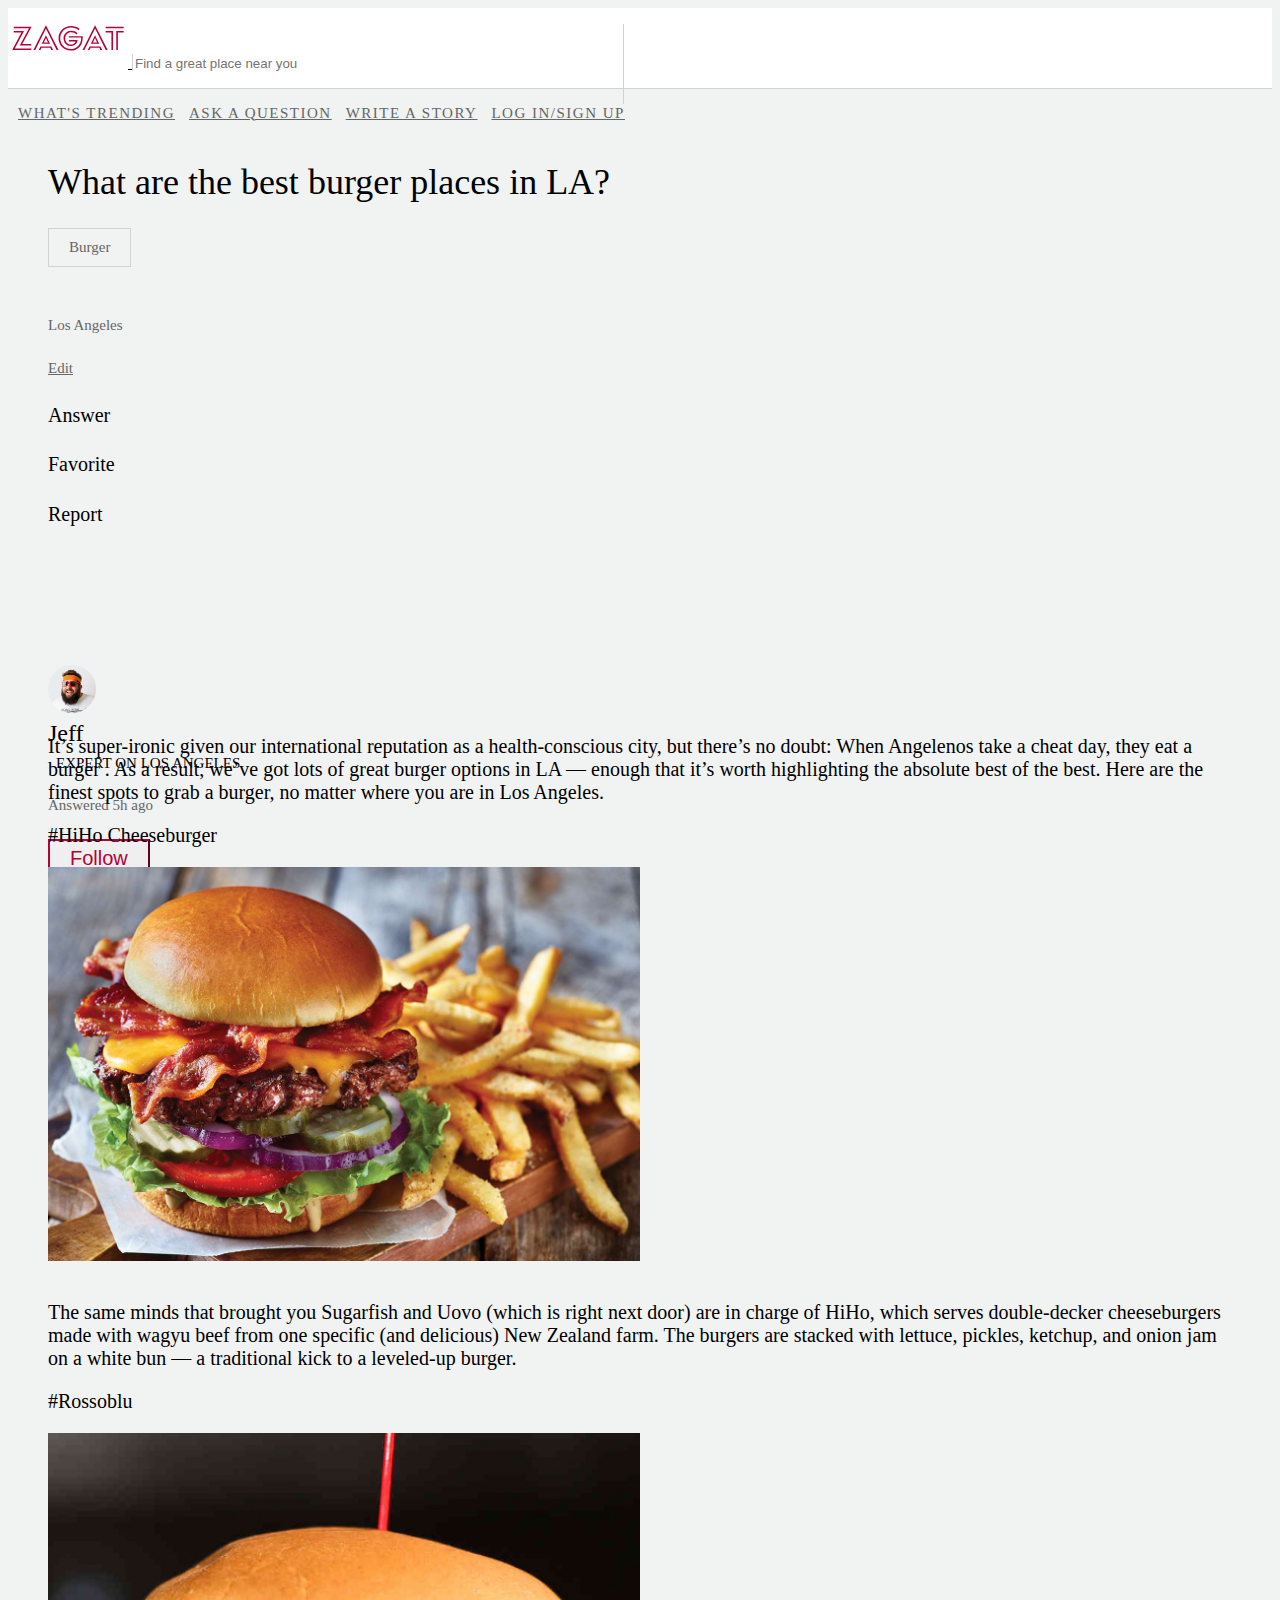
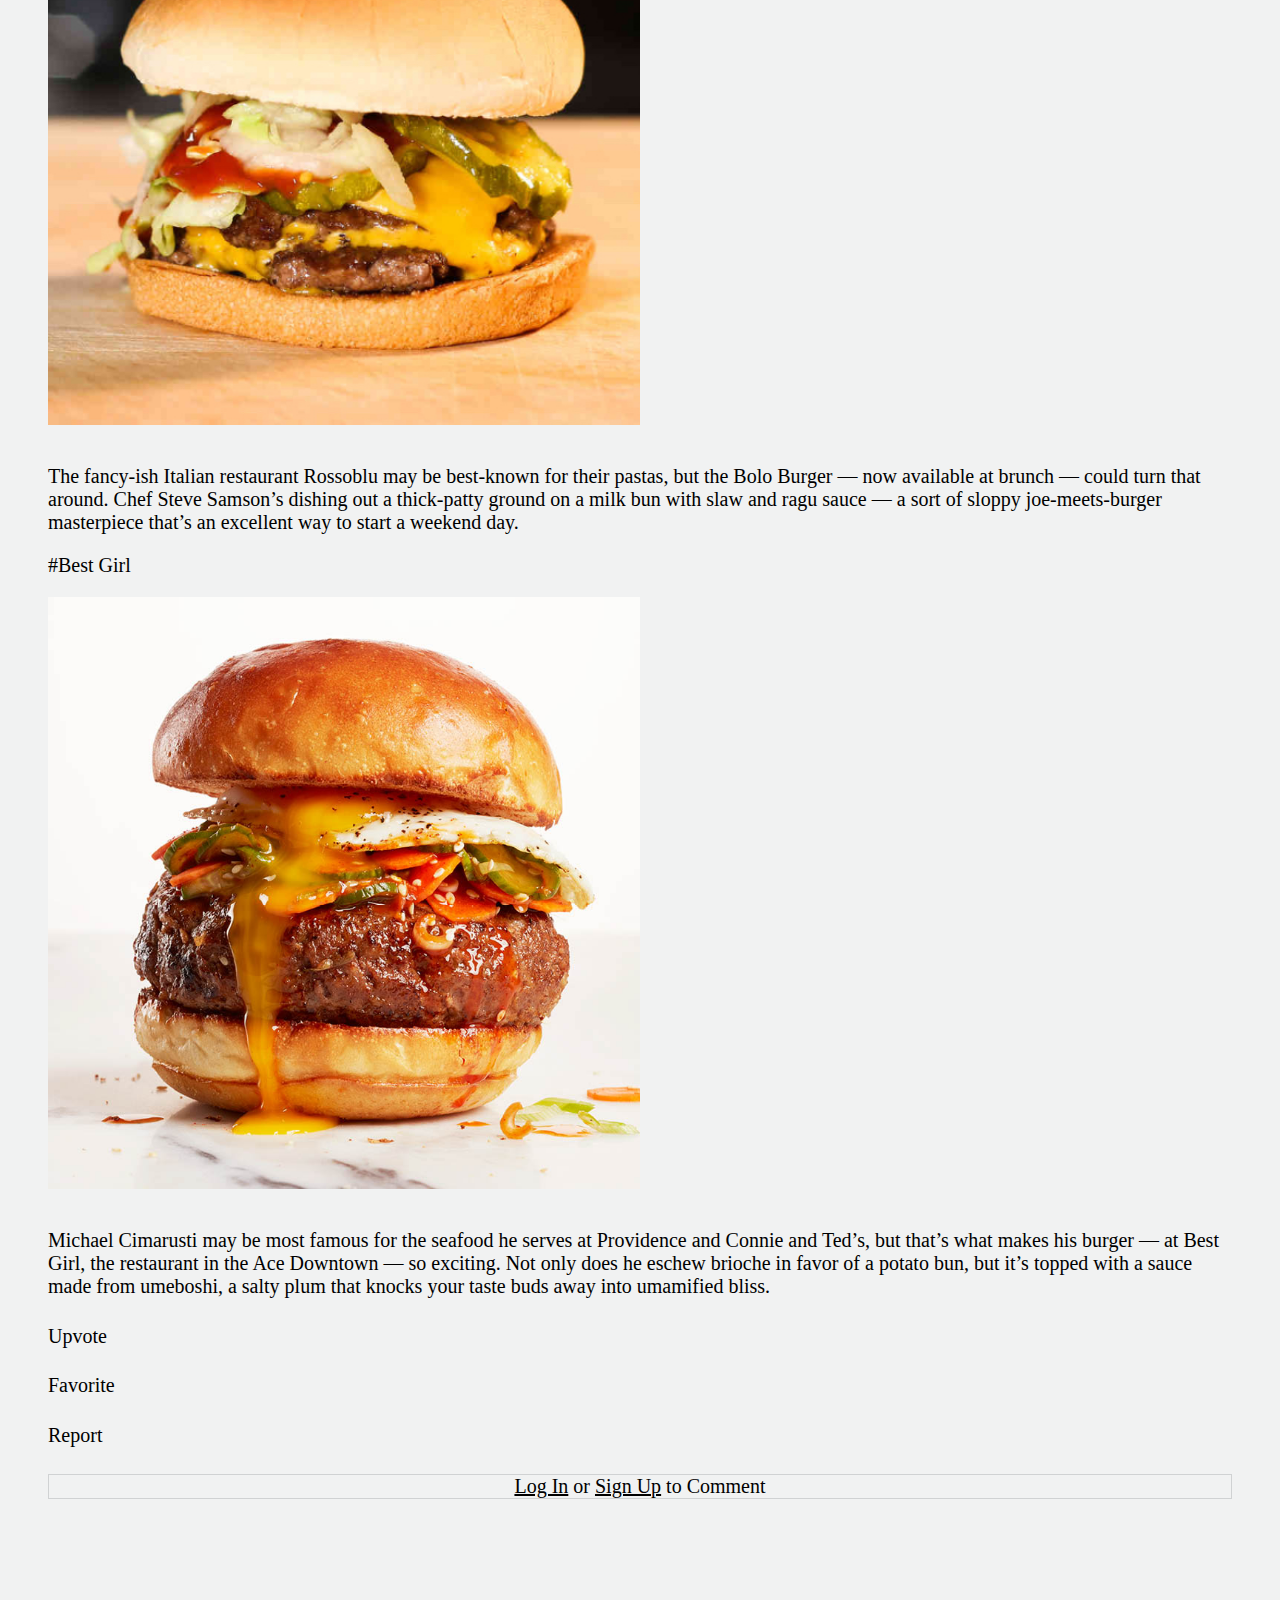
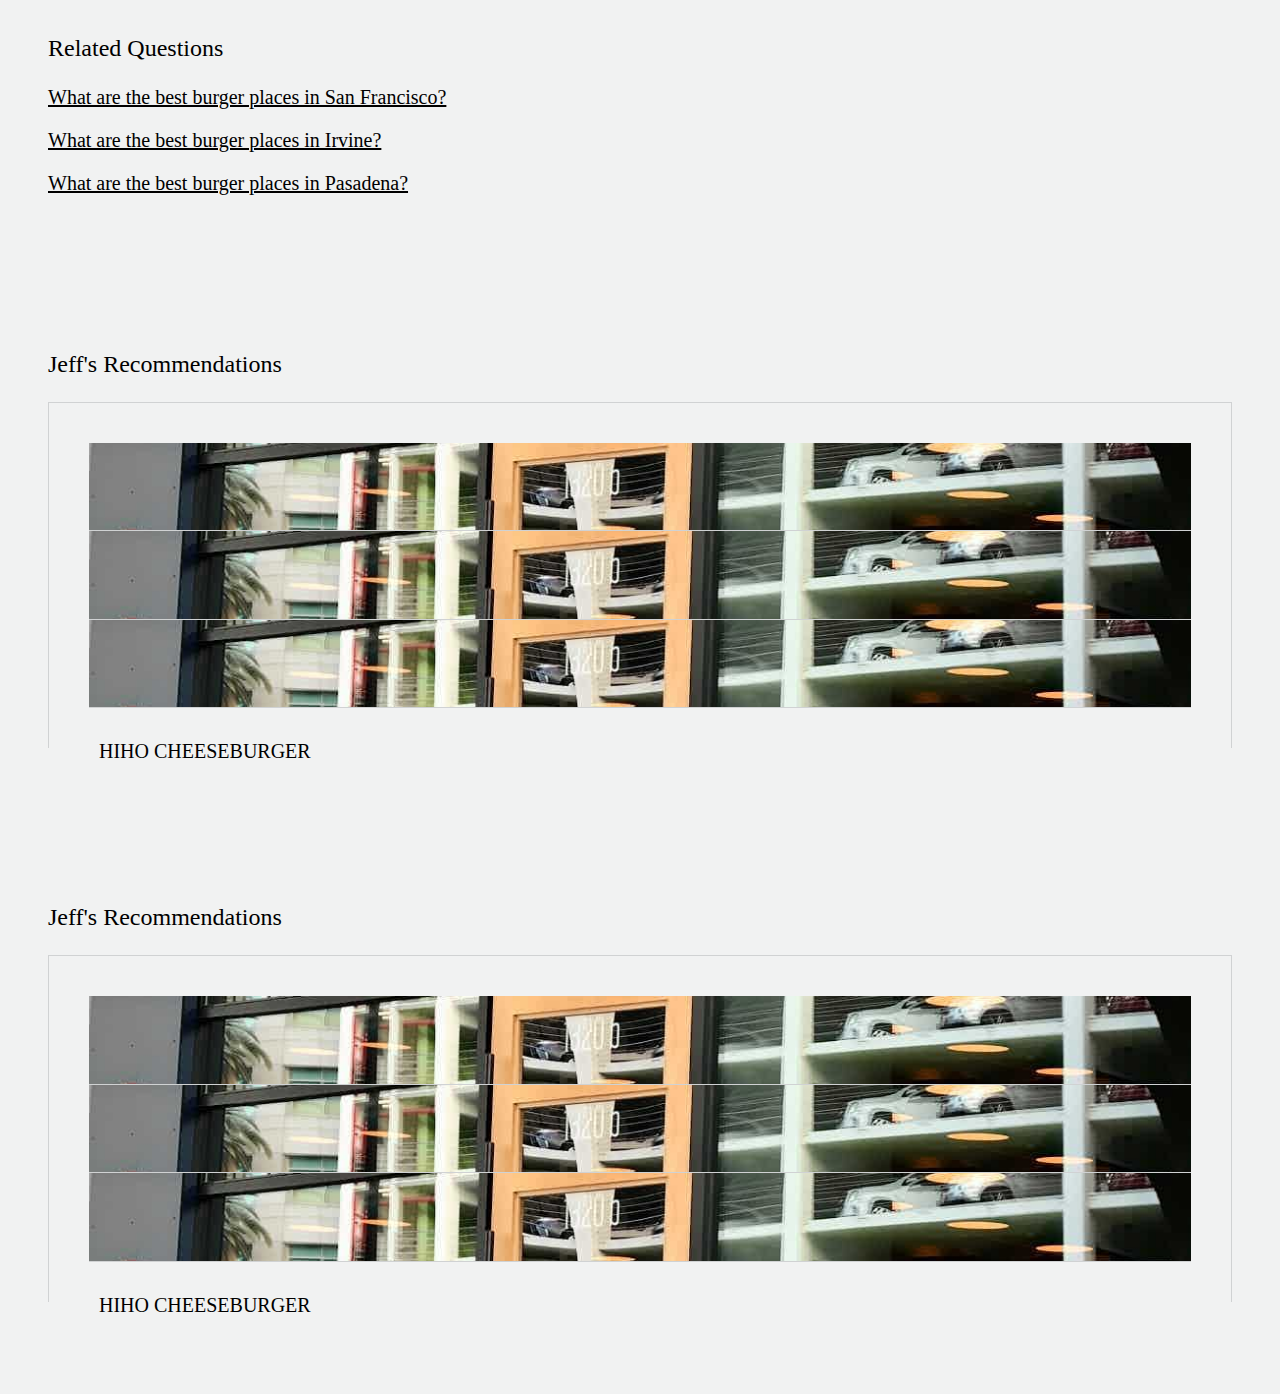
==== commit 66f66814: "Merge branch 'master' of https://github.com/jmao3/Zagat-Website" ====
--- a/html/individual-question.html
+++ b/html/individual-question.html
@@ -34,26 +34,19 @@
       <a class="nav-link" href="#">WRITE A STORY</a>
       <a class="nav-link" href="#">LOG IN/SIGN UP</a>
     </nav>
+    <!-- Main -->
     <div class="row">
       <div class="col-8 pl-4">
         <!-- Question -->
         <div class="card large-card">
           <h2>What are the best burger places in LA?</h2>
           <!-- Tags -->
-          <div class="row">
-            <div class="col-2">
-              <div class="card tag-card">
-                <h5 class="subscript m-0">Burger</h5>
-              </div>
-            </div>
-            <div class="col-2">
-              <div class="card tag-card">
-                <h5 class="subscript m-0">Los Angeles</h5>
-              </div>
-            </div>
-            <div class="col-2 mt-2">
-              <a href="#" class="subscript mt">Edit</a>
-            </div>
+          <h5 class="subscript tag">Burger</h5>
+          <div class="card tag-card d-inline">
+            <h5 class="subscript m-0 d-inline">Los Angeles</h5>
+          </div>
+          <div class="col-2 mt-2">
+            <a href="#" class="subscript mt">Edit</a>
           </div>
           <!-- Buttons -->
           <div class="row mt-2">
@@ -129,7 +122,43 @@
           <h3>Related Questions</h3>
           <a class=""href="#"><p>What are the best burger places in San Francisco?</p></a>
           <a class=""href="#"><p>What are the best burger places in Irvine?</p></a>
-          <a class=""href="#"><p>What are the best burger places in Santa Monica?</p></a>
+          <a class=""href="#"><p>What are the best burger places in Pasadena?</p></a>
+        </div>
+        <!-- Recommendations -->
+        <div class="card large-card">
+          <h3>Jeff's Recommendations</h3>
+          <div class="card inside-card three-restaurant p-0">
+            <div class="card restaurant-card-small">
+              <div class="row">
+                <div class="col-3 restaurant-image-box">
+                  <img class="card-image" src="../assets/image/restaurant1.jpg" alt="Restaurant">
+                </div>
+                <div class="col">
+                  <h4 class="restaurant-card-small-name">HIHO CHEESEBURGER</h4>
+                </div>
+              </div>
+            </div>
+            <div class="card restaurant-card-small">
+              <div class="row">
+                <div class="col-3 restaurant-image-box">
+                  <img class="card-image" src="../assets/image/restaurant1.jpg" alt="Restaurant">
+                </div>
+                <div class="col">
+                  <h4 class="restaurant-card-small-name">HIHO CHEESEBURGER</h4>
+                </div>
+              </div>
+            </div>
+            <div class="card restaurant-card-small">
+              <div class="row">
+                <div class="col-3 restaurant-image-box">
+                  <img class="card-image" src="../assets/image/restaurant1.jpg" alt="Restaurant">
+                </div>
+                <div class="col">
+                  <h4 class="restaurant-card-small-name">HIHO CHEESEBURGER</h4>
+                </div>
+              </div>
+            </div>
+          </div>
         </div>
         <!-- Recommendation -->
         <div class="card large-card">
--- a/css/style.css
+++ b/css/style.css
@@ -267,11 +267,6 @@
   margin: 32px 0px;
   padding: 40px;
 }
-.tag-card{
-  border: 1px solid #D0D2D3;
-  padding: 10px 20px;
-  margin-right: 10px;
-}
 .comment-card{
   border: 1px solid #D0D2D3;
   background-color: #f1f2f2;
@@ -351,7 +346,7 @@
   overflow: hidden;
 }
 .text-box-2{
-  height: 100px;
+  height: 90px;
   overflow: hidden;
 }
 .text-box-3{
@@ -420,6 +415,17 @@
 
 
 
+/* Tag */
+.tag{
+  display: inline-block;
+  width: auto;
+  border: 1px solid #D0D2D3;
+  padding: 10px 20px;
+  margin-right: 10px;
+}
+
+
+
 /* Others */
 .btns{
   position: absolute;
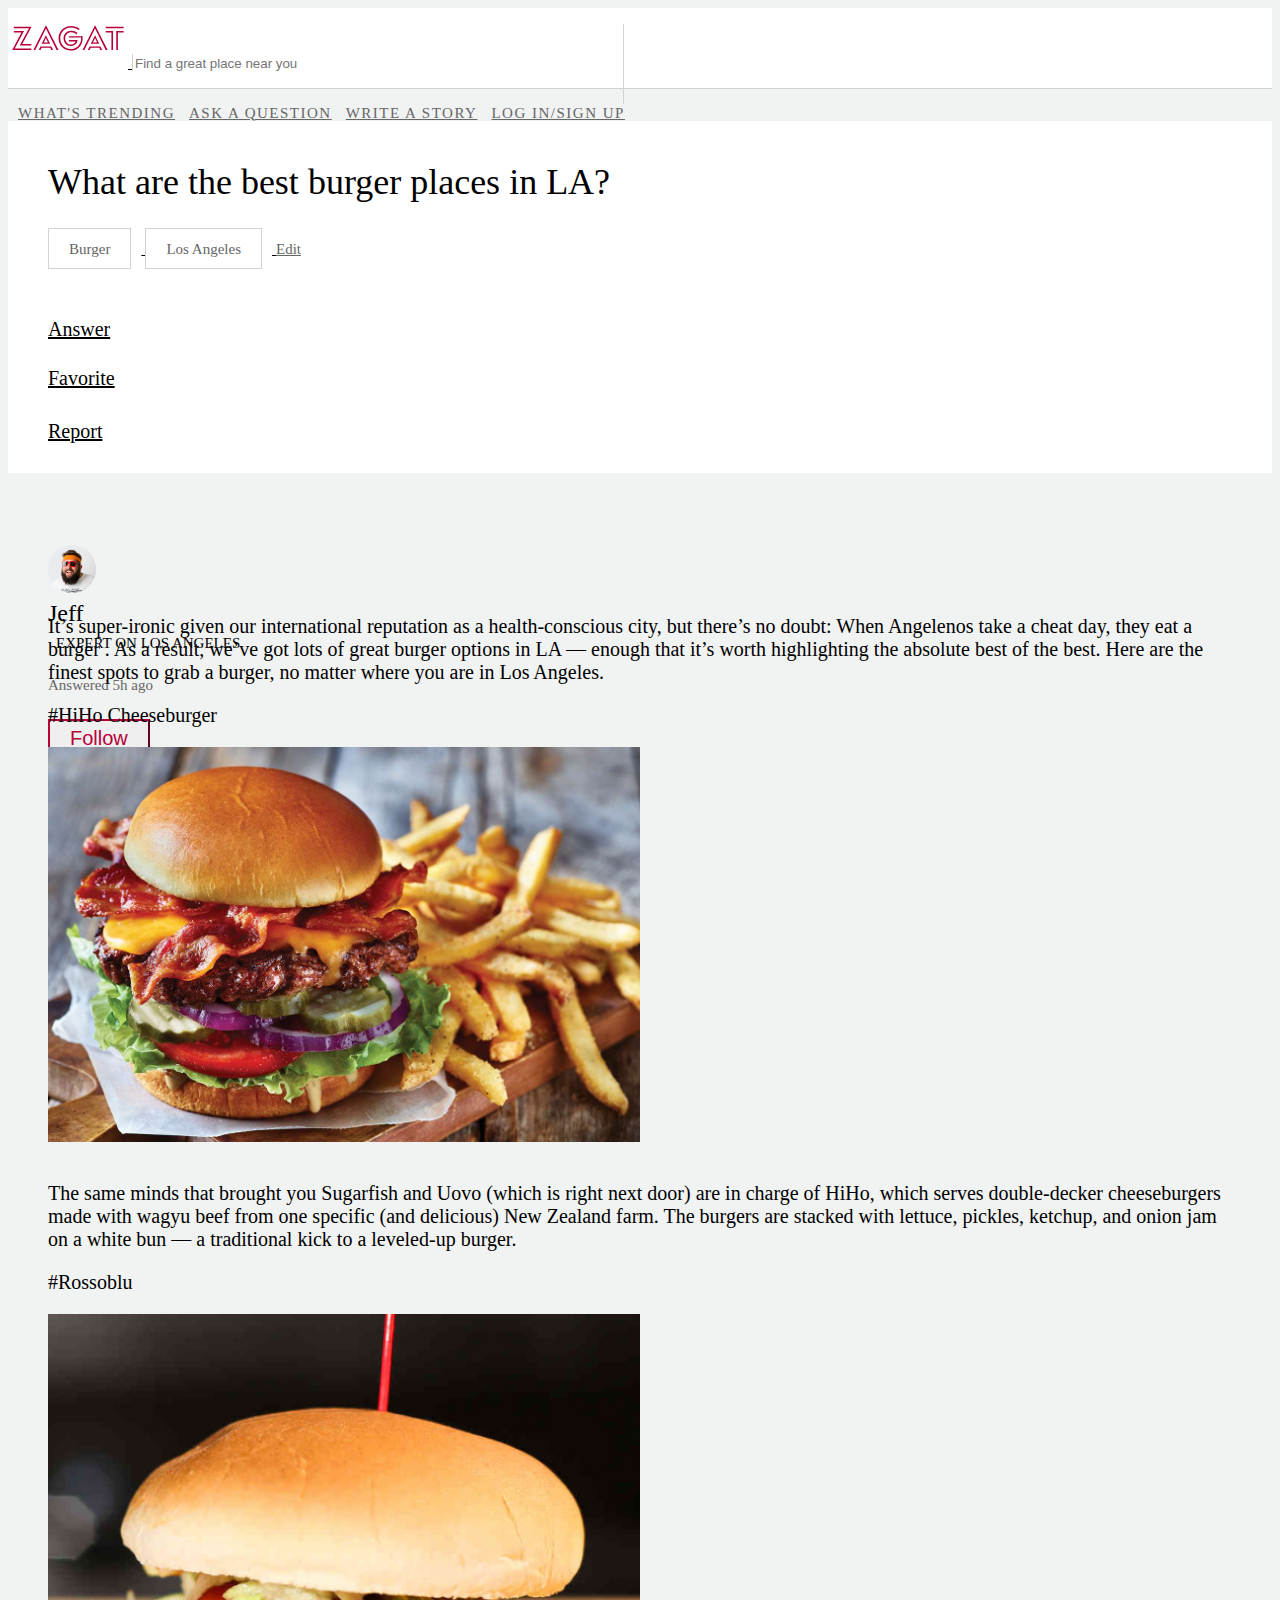
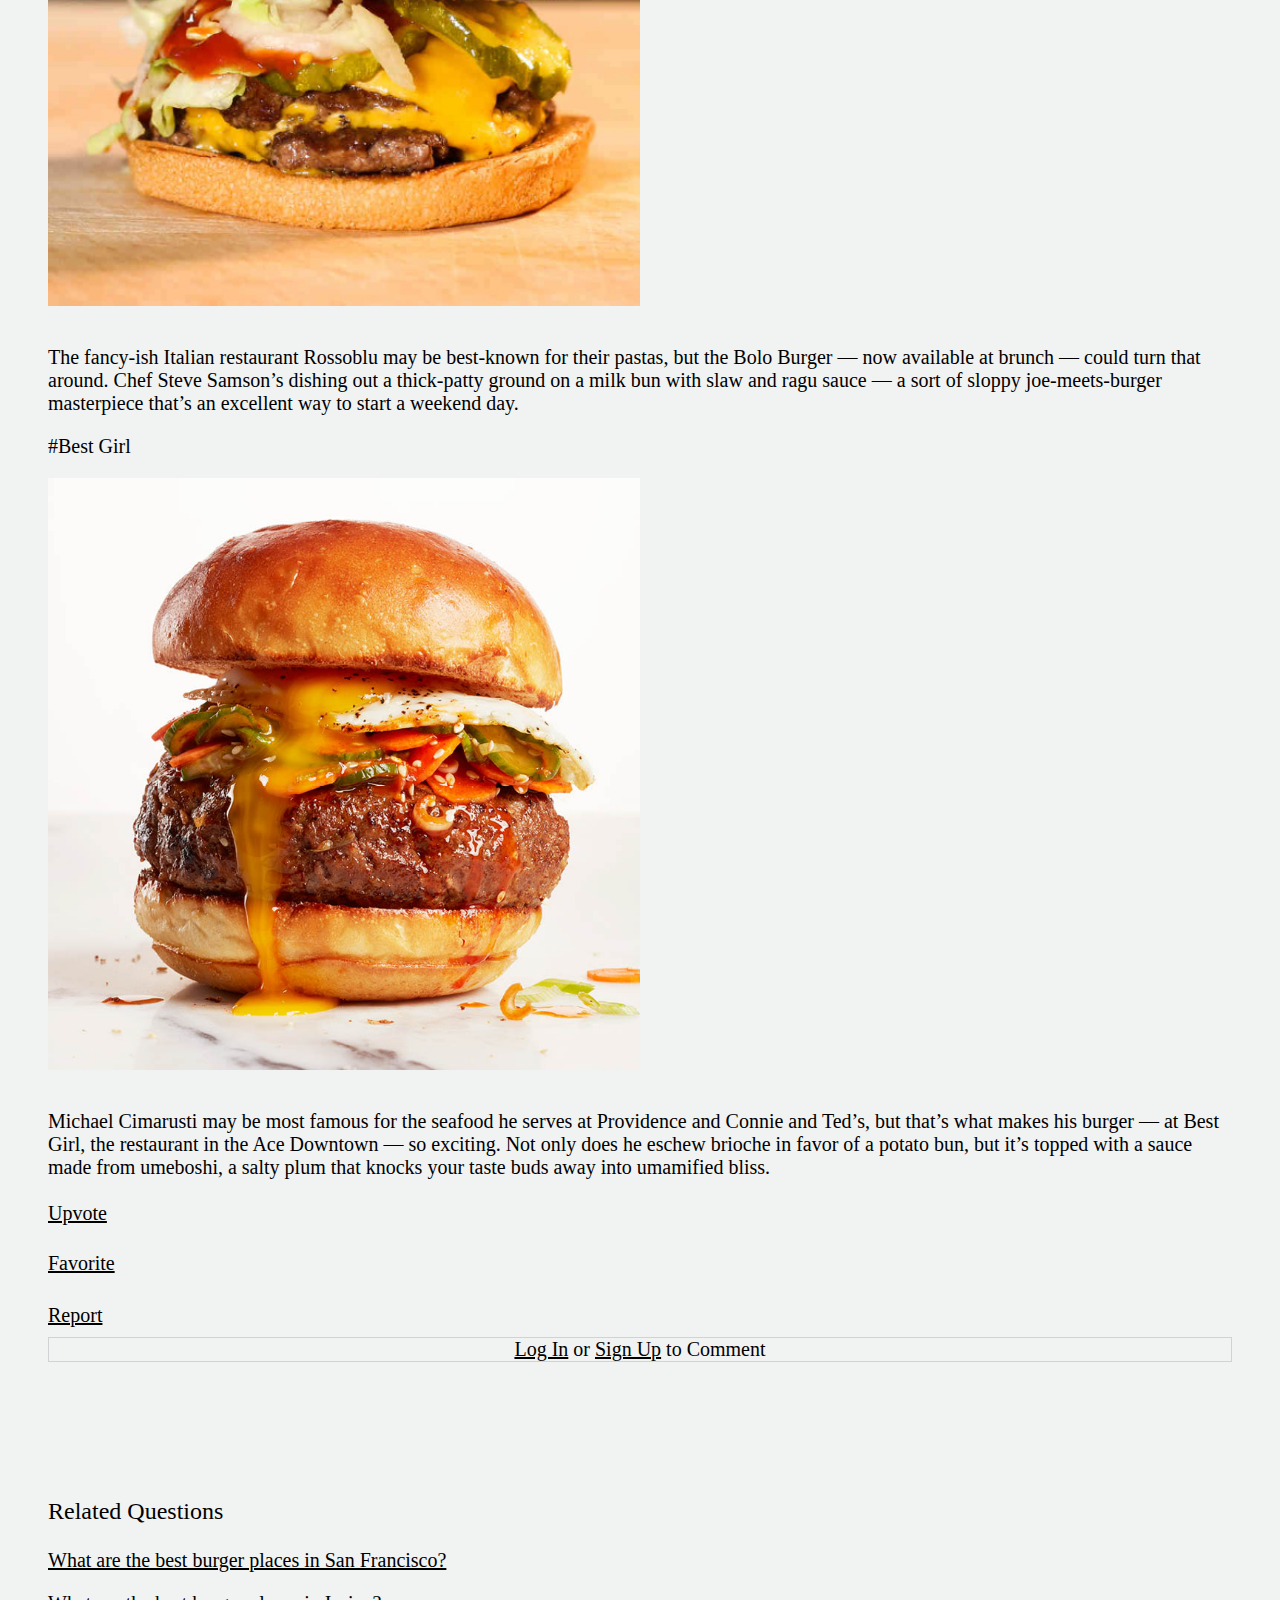
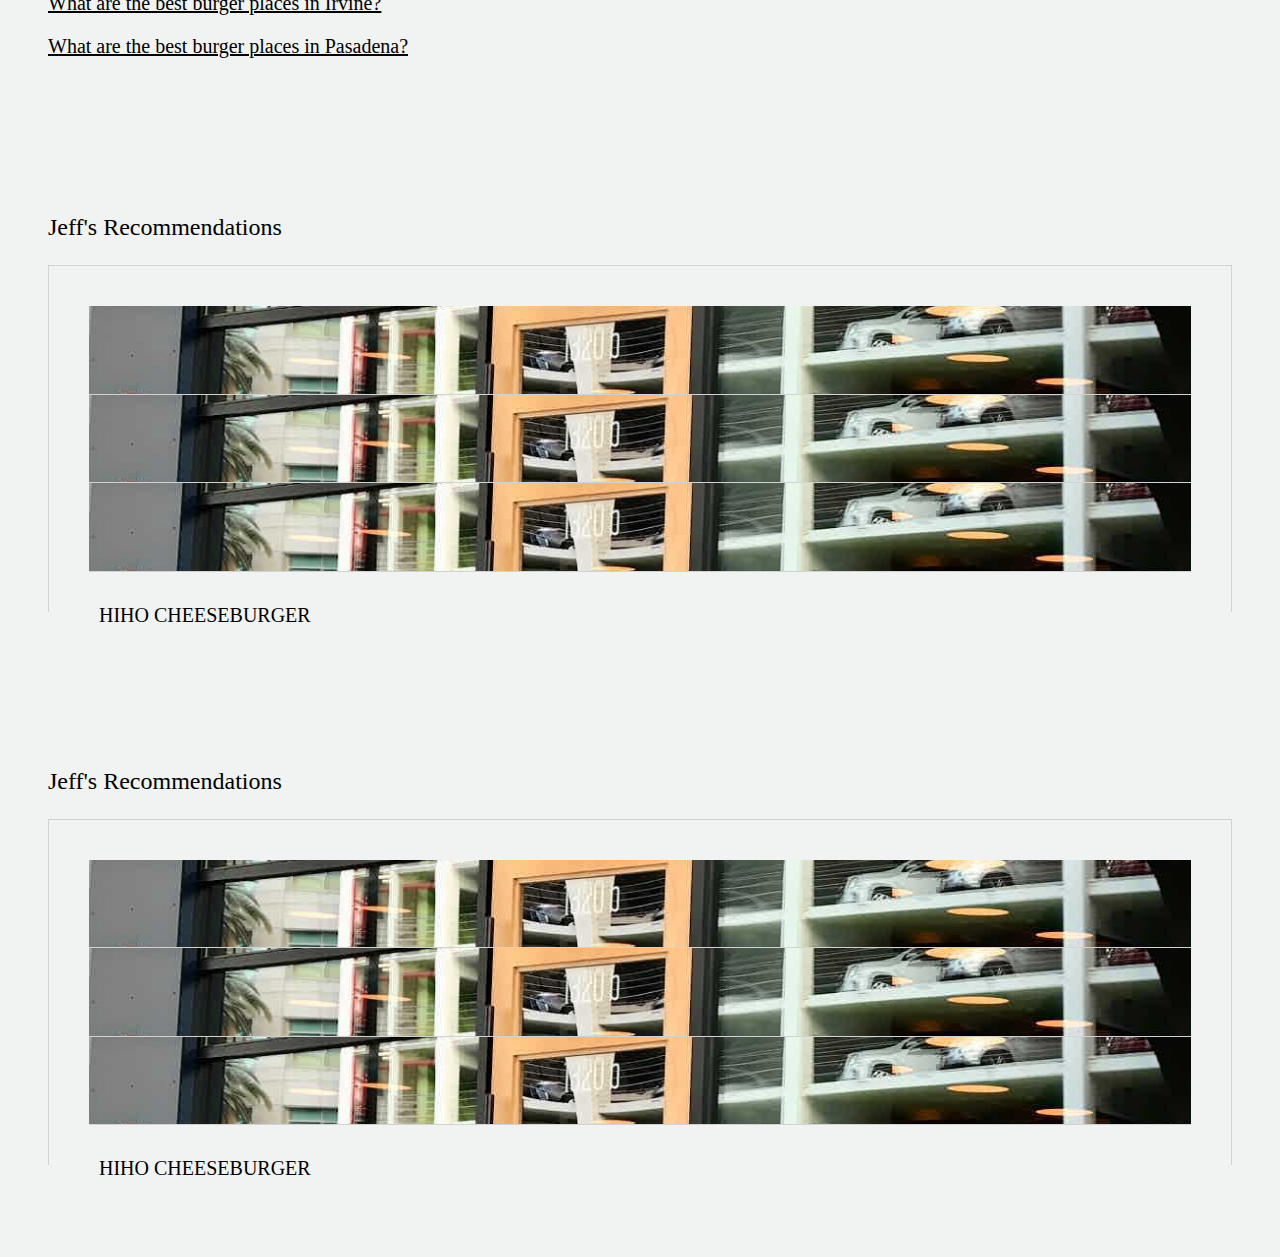
==== commit 76bcd2a0: "A Little Update" ====
--- a/html/individual-question.html
+++ b/html/individual-question.html
@@ -38,29 +38,34 @@
     <div class="row">
       <div class="col-8 pl-4">
         <!-- Question -->
-        <div class="card large-card">
+        <div class="box large-card">
           <h2>What are the best burger places in LA?</h2>
           <!-- Tags -->
-          <h5 class="subscript tag">Burger</h5>
-          <div class="card tag-card d-inline">
-            <h5 class="subscript m-0 d-inline">Los Angeles</h5>
-          </div>
-          <div class="col-2 mt-2">
-            <a href="#" class="subscript mt">Edit</a>
-          </div>
+          <a href="#">
+            <h5 class="subscript tag">Burger</h5>
+          </a>
+          <a href="#">
+            <h5 class="subscript tag">Los Angeles</h5>
+          </a>
+          <a href="#" class="subscript mt">Edit</a>
           <!-- Buttons -->
           <div class="row mt-2">
-            <div class="col-2">
-              <h3 class="d-inline"><i class="far fa-edit"></i></h3>
-              <h4 class="d-inline">Answer</h4>
-            </div>
-            <div class="col-2">
-              <h3 class="d-inline"><i class="far fa-star"></i></h3>
-              <h4 class="d-inline">Favorite</h4>
-            </div>
-            <div class="col text-right">
-              <h4>Report</h4>
-            </div>
+            <!-- Answer -->
+            <div class="question-btn">
+              <a href="#">
+                <h3 class="d-inline"><i class="far fa-edit"></i></h3>
+                <h4 class="question-btn-text d-inline">Answer</h4>
+              </a>
+            </div>
+            <!-- Favorite -->
+            <div class="question-btn">
+              <a href="#">
+                <h3 class="d-inline"><i class="far fa-star"></i></h3>
+                <h4 class="question-btn-text d-inline">Favorite</h4>
+              </a>
+            </div>
+            <!-- Report -->
+            <h4 class="a-modifier"><a href="#">Report</a></h4>
           </div>
         </div>
         <!-- Answer -->
@@ -99,15 +104,24 @@
           </div>
           <!-- Buttons -->
           <div class="row mt-2">
-            <div class="col-2">
-              <h4>Upvote</h4>
-            </div>
-            <div class="col-2">
-              <h4>Favorite</h4>
-            </div>
-            <div class="col text-right">
-              <h4>Report</h4>
-            </div>
+            <!-- Upvot -->
+            <div class="question-btn">
+              <a href="#">
+                <h3 class="d-inline">
+                  <i class="far fa-arrow-alt-circle-up"></i>
+                </h3>
+                <h4 class="question-btn-text d-inline">Upvote</h4>
+              </a>
+            </div>
+            <!-- Favorite -->
+            <div class="question-btn">
+              <a href="#">
+                <h3 class="d-inline"><i class="far fa-star"></i></h3>
+                <h4 class="question-btn-text d-inline">Favorite</h4>
+              </a>
+            </div>
+            <!-- Report -->
+            <h4 class="a-modifier"><a href="#">Report</a></h4>
           </div>
           <!-- Comment -->
           <div class="card comment-card py-3">
--- a/css/style.css
+++ b/css/style.css
@@ -81,6 +81,18 @@
 .btn:focus{
   box-shadow: none;
 }
+.question-btn{
+  margin-right: 20px;
+}
+.question-btn-text{
+  position: relative;
+  bottom: 3px;
+}
+.a-modifier{
+  margin-top: 3px;
+  margin-left: auto;
+  margin-bottom: -10px;
+}
 .message-btn{
   border: 0;
 }
@@ -156,6 +168,7 @@
   border: 0;
   height: auto;
   margin-bottom: 20px;
+  width: auto;
 }
 .post-subnav-link{
   margin:0;
@@ -240,6 +253,11 @@
 
 
 /* Cards */
+.box{
+  border-radius: 0;
+  border: 0;
+  background-color: white;
+}
 .card{
   border-radius: 0;
   border: 0;
@@ -420,10 +438,13 @@
   display: inline-block;
   width: auto;
   border: 1px solid #D0D2D3;
-  padding: 10px 20px;
+  padding: 12px 20px 10px 20px;
   margin-right: 10px;
 }
-
+a:hover .tag{
+  color: #b70038;
+  border-color: #b70038;
+}
 
 
 /* Others */
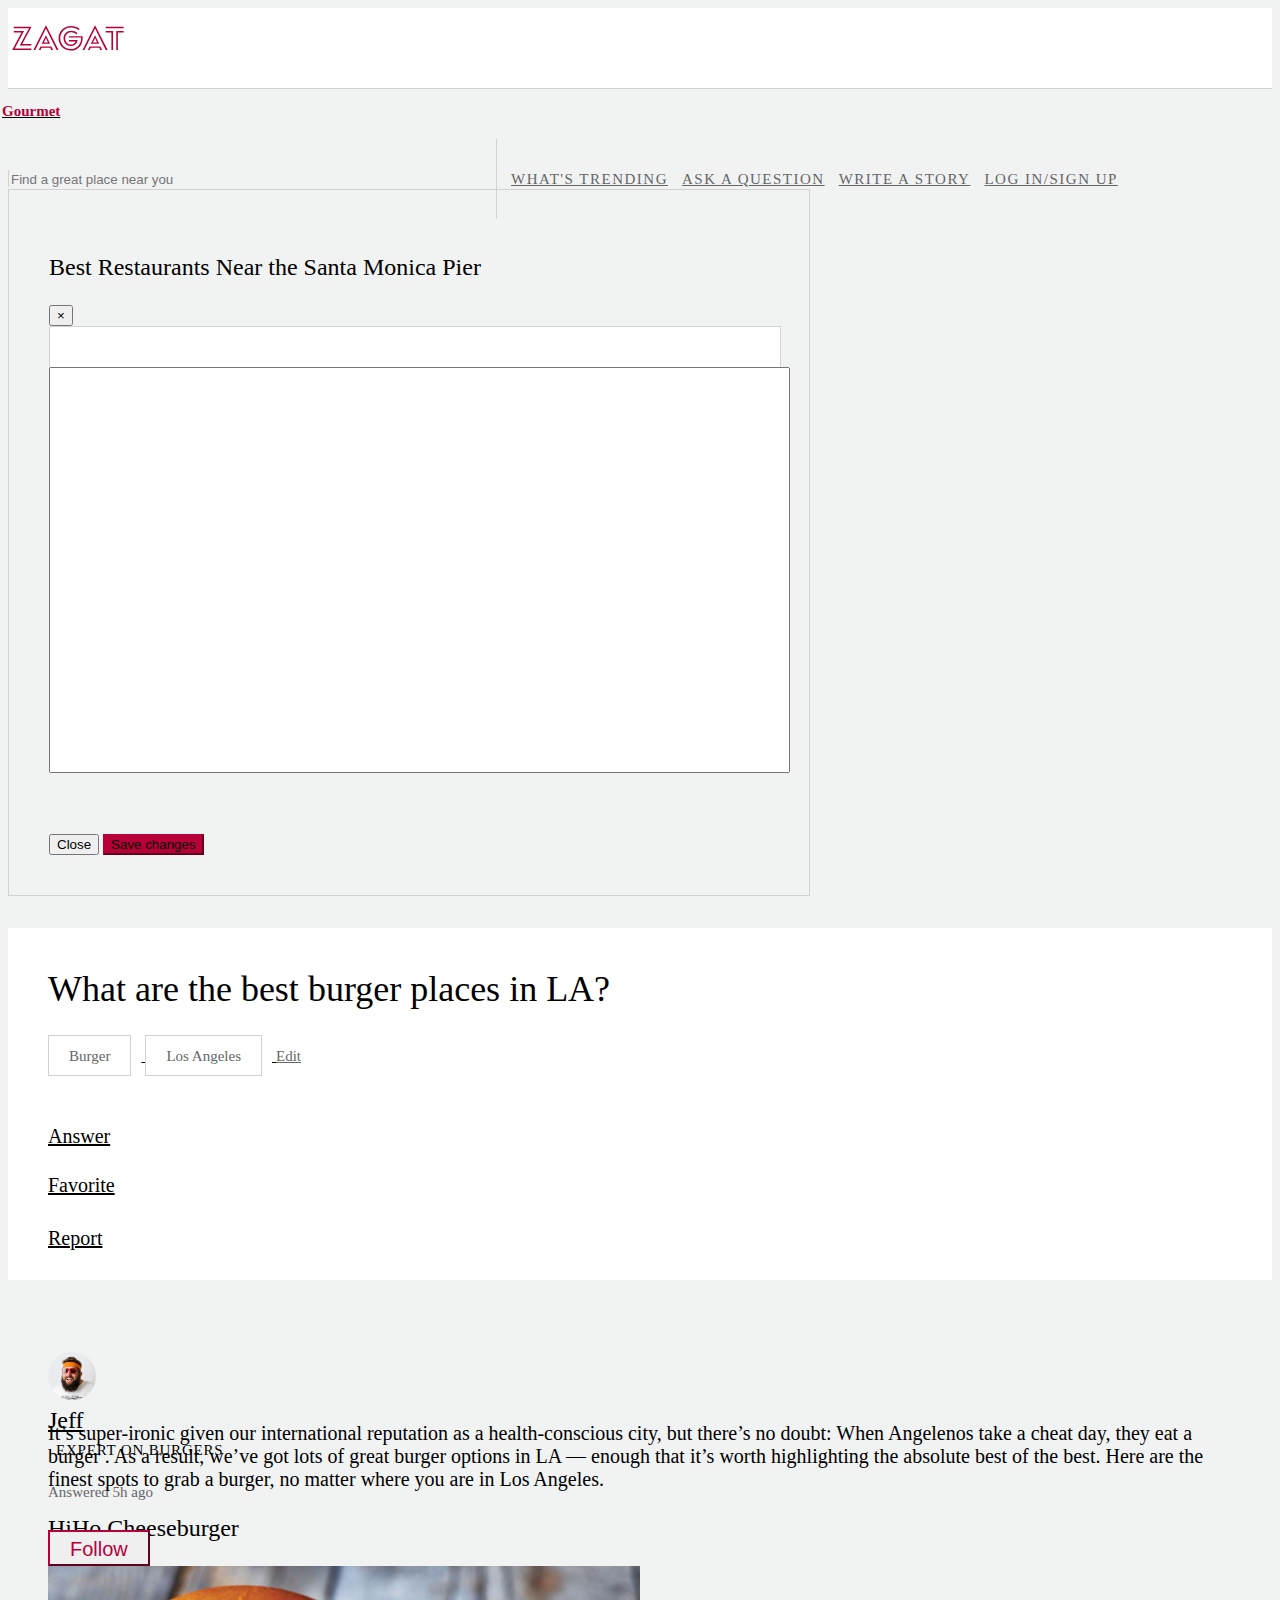
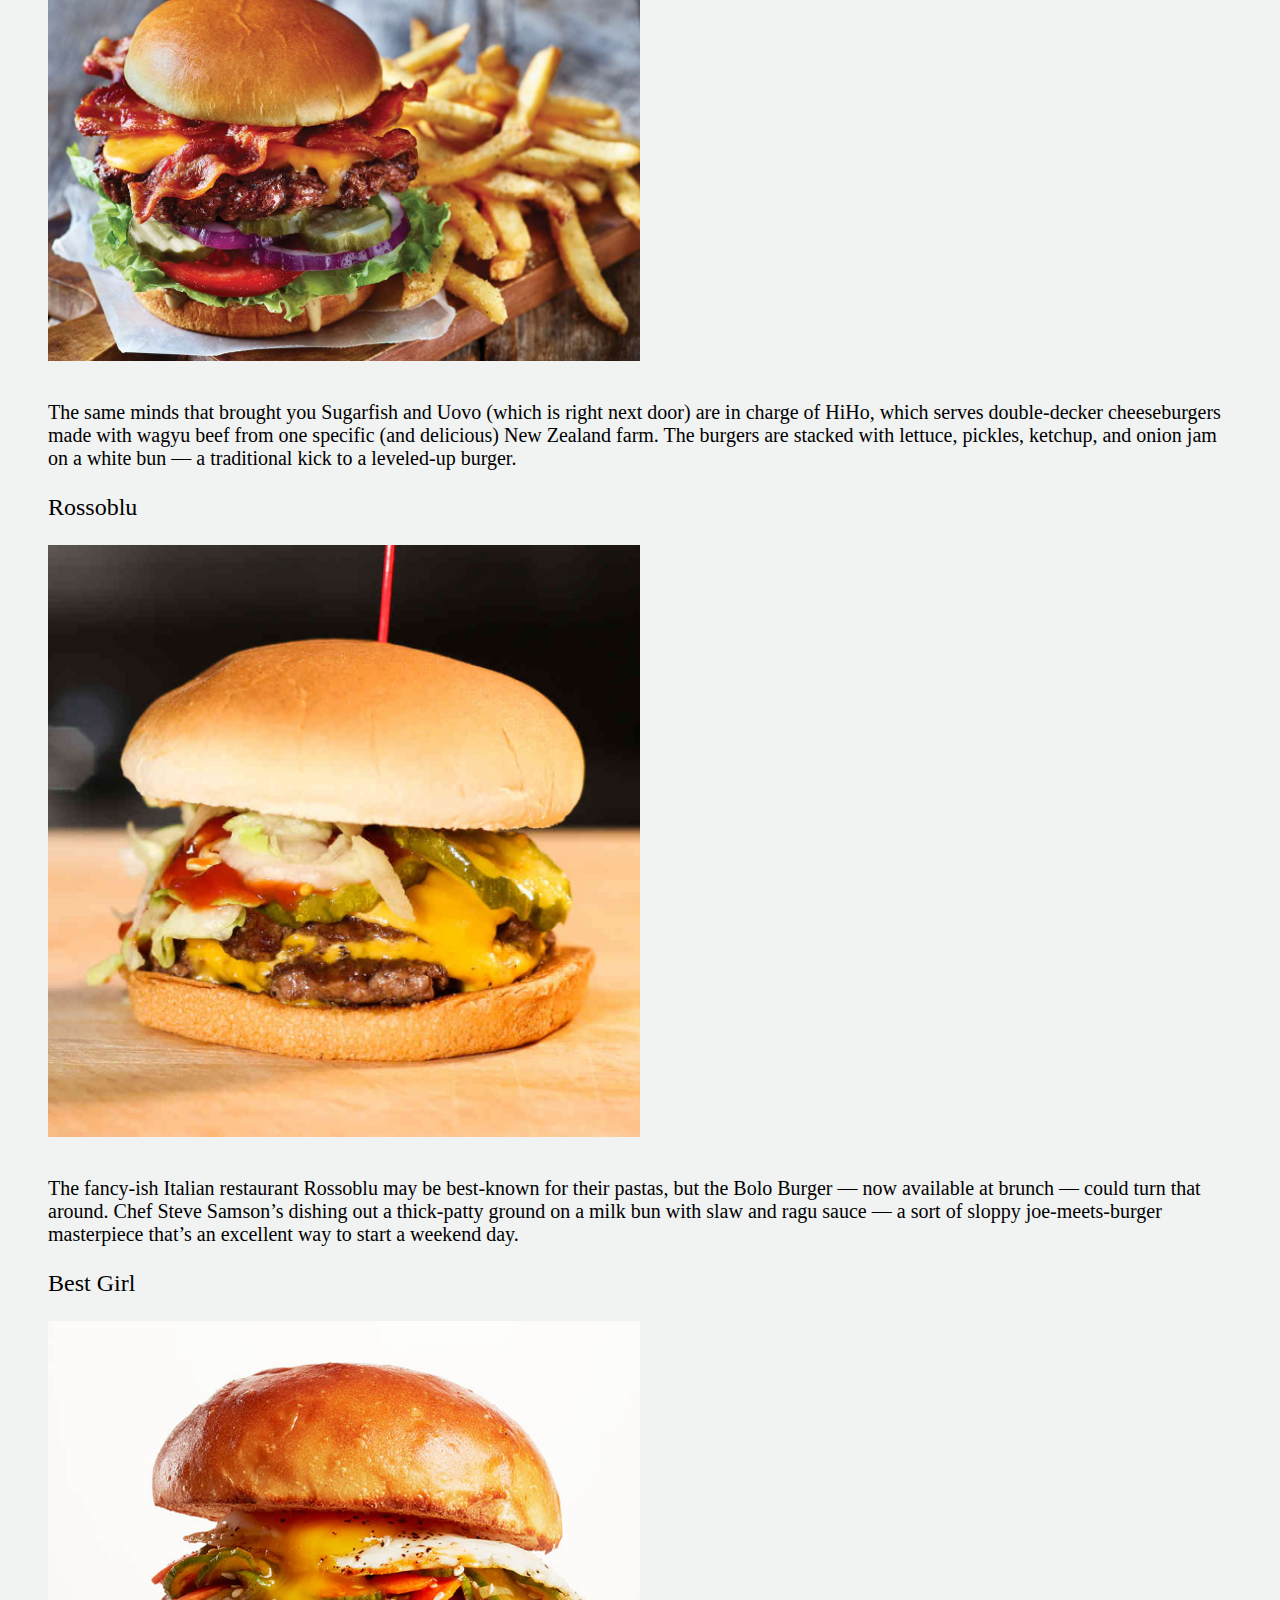
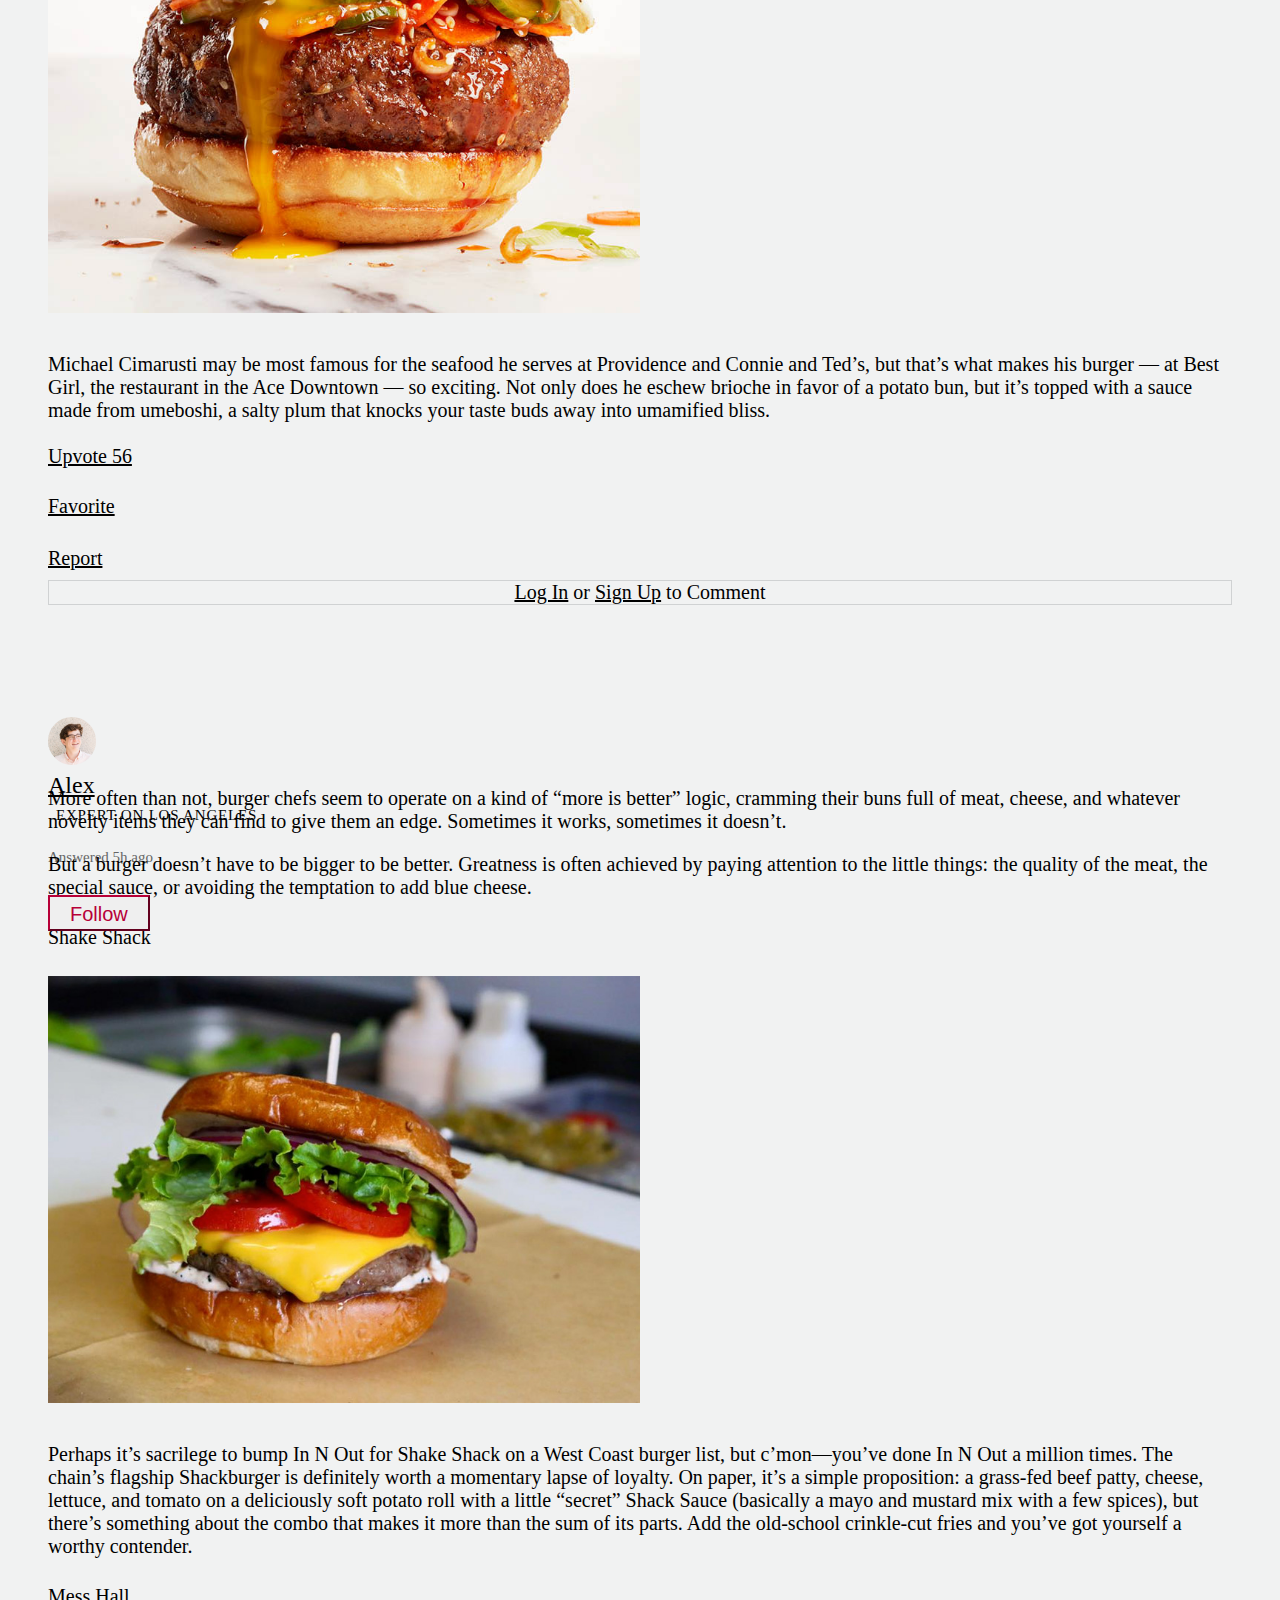
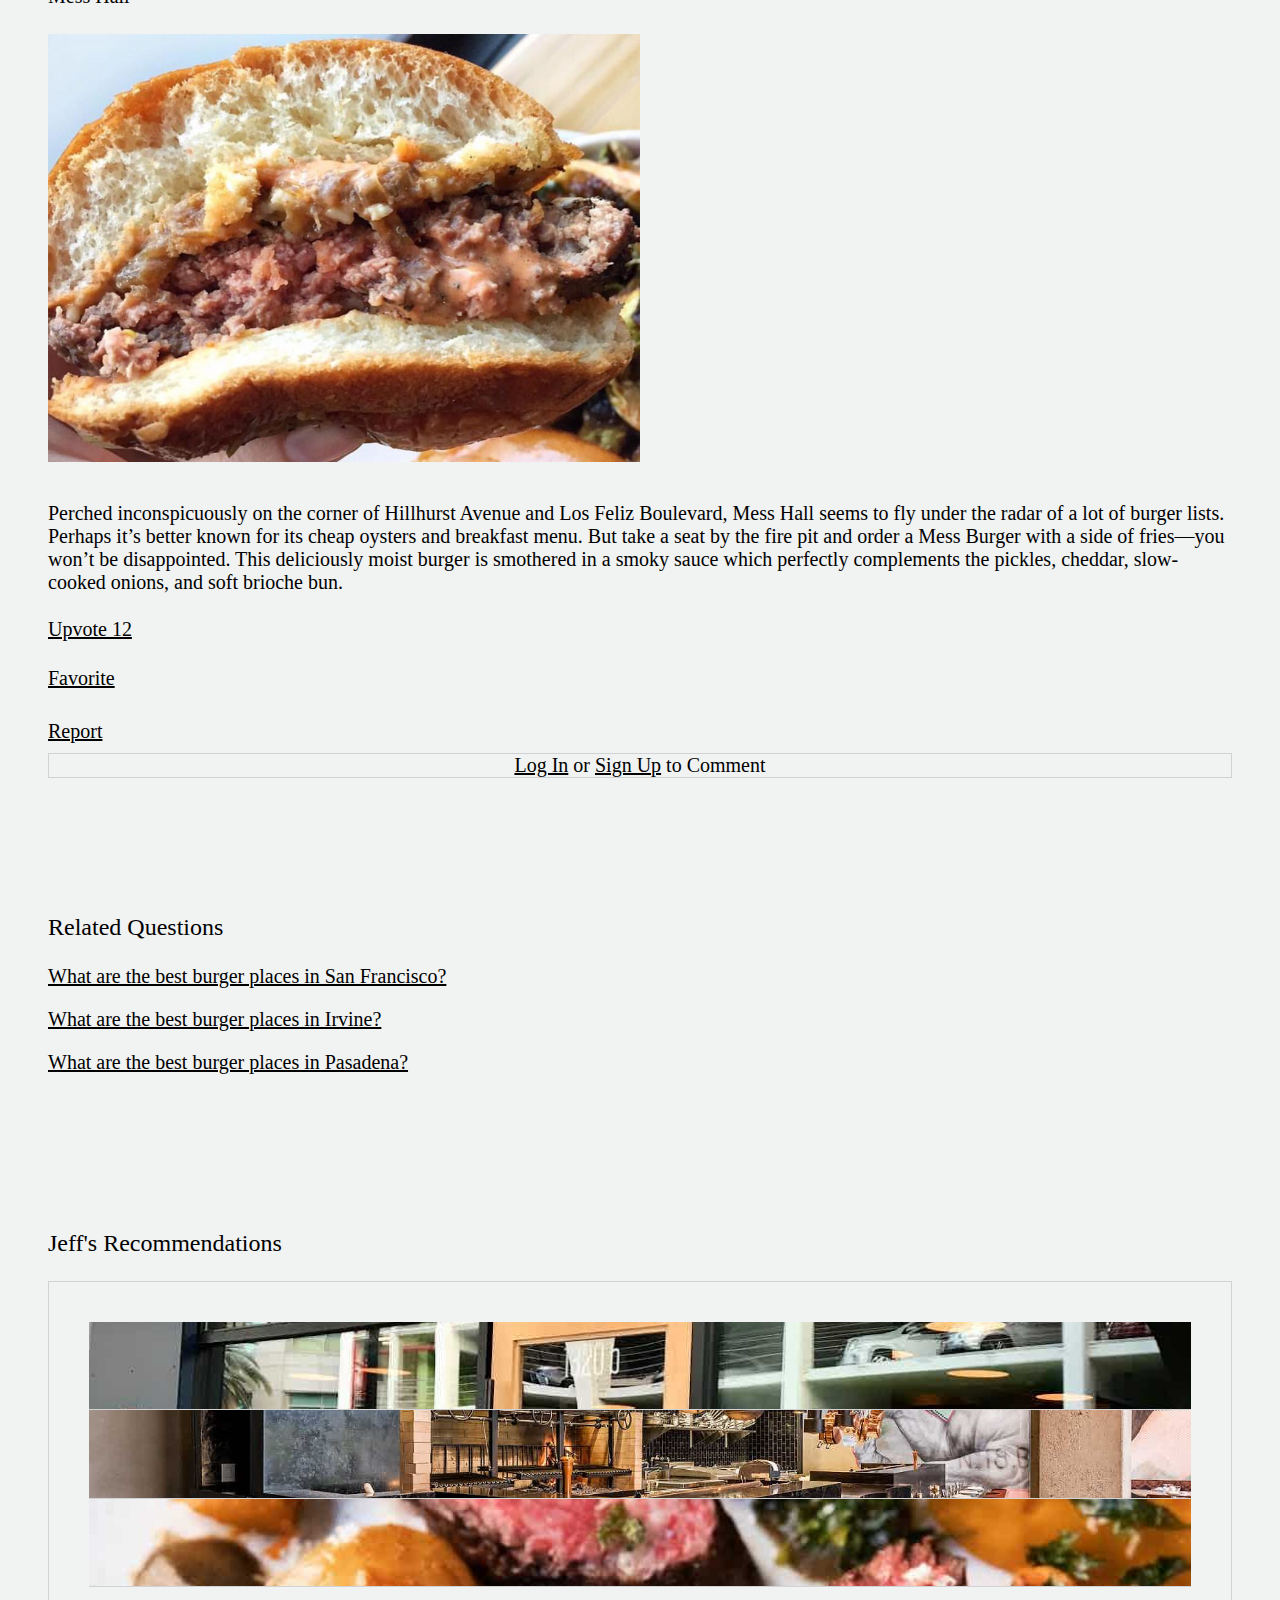
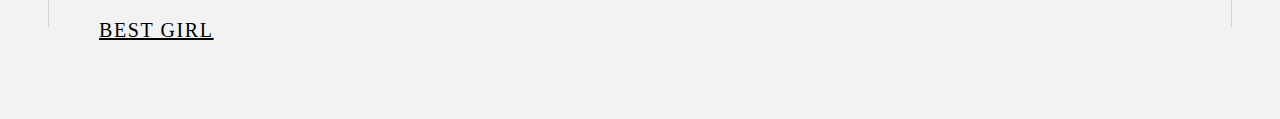
==== commit 9bb5052e: "75% flow completed" ====
--- a/html/individual-question.html
+++ b/html/individual-question.html
@@ -13,27 +13,60 @@
   <div class="container-fluid">
     <!-- Navigation Bar -->
     <nav class="navbar sticky-top">
-      <div class="w-50">
-        <a class="navbar-brand align-middle px-4 py-2" href="index.html">
-          <svg xmlns="http://www.w3.org/2000/svg" class="zagat-logo-svg" width="120" height="60">
-            <g class="zagat-logo-paths" fill="#b70038">
-              <path d="M32.484 38.378l-1.768 3.612h1.768l1.076-2.152h8.685l1 2.152h1.844l-1.768-3.612H32.484"/>
-              <path d="M37.787 17.395L25.413 41.99h1.844l10.684-21.598L48.625 41.99h1.921L38.095 17.395h-.308M5.736 23.083v1.537h7.686l-9.07 17.063v.307h18.985v-1.46H6.735l9.3-17.447H5.737"/>
-              <path d="M5.736 20.162h15.295l-9.3 17.447h11.606v-1.537h-9.07l9.147-17.14v-.307H5.736v1.537M37.94 29.923l2 4.535h-4.074zm-4.226 5.765h8.377l-4.15-8.532zM74.68 28.155H60.845v1.46h12.298v.539c0 6.072-4.304 10.914-10.376 10.914-5.918 0-10.53-4.689-10.53-10.76 0-6.073 4.765-10.761 10.914-10.761 2.767 0 5.457.845 7.686 2.613l.692-1.46c-2.383-1.768-5.303-2.613-8.378-2.613-7.07 0-12.605 5.303-12.605 12.22 0 6.918 5.38 12.221 12.221 12.298 7.148 0 11.913-5.534 11.913-12.682v-1.768M108.269 23.083V41.99h1.614V24.62h5.764v-1.537h-7.378M97.662 24.62h5.764v17.37h1.615V23.083h-7.38v1.537M97.662 18.625h17.985v1.537H97.662z"/>
-              <path d="M63.151 24.235c2.076 0 3.997.769 5.534 2.23l.692-1.461c-1.614-1.46-3.843-2.306-6.226-2.306-4.304 0-7.609 3.305-7.609 7.61 0 4.38 3.151 7.762 7.225 7.762 3.843 0 6.533-2.382 6.764-5.995h-8.686v1.46h6.841c-.692 1.999-2.613 3.075-4.919 3.075-3.151 0-5.61-2.767-5.61-6.303 0-3.458 2.612-6.072 5.994-6.072M86.901 17.395L74.527 41.99h1.844l10.684-21.598L97.74 41.99h1.921L87.21 17.395H86.9"/>
-              <path d="M81.598 38.378L79.83 41.99h1.768l1.076-2.152h8.685l1 2.152h1.844l-1.768-3.612H81.598M87.055 29.923l1.998 4.535H84.98zm-4.227 5.765h8.378l-4.15-8.532z"/>
-            </g>
-          </svg>
-        </a>
-        <form class="form-inline">
-          <input class="form-control mb-0" type="search" placeholder="Find a great place near you">
-        </form>
-      </div>
-      <a class="nav-link ml-auto" href="#">WHAT'S TRENDING</a>
+      <a class="navbar-brand align-middle px-3 py-2" href="index.html">
+        <svg xmlns="http://www.w3.org/2000/svg" class="zagat-logo-svg" width="120" height="60">
+          <g class="zagat-logo-paths d-inline" fill="#b70038">
+            <path d="M32.484 38.378l-1.768 3.612h1.768l1.076-2.152h8.685l1 2.152h1.844l-1.768-3.612H32.484"/>
+            <path d="M37.787 17.395L25.413 41.99h1.844l10.684-21.598L48.625 41.99h1.921L38.095 17.395h-.308M5.736 23.083v1.537h7.686l-9.07 17.063v.307h18.985v-1.46H6.735l9.3-17.447H5.737"/>
+            <path d="M5.736 20.162h15.295l-9.3 17.447h11.606v-1.537h-9.07l9.147-17.14v-.307H5.736v1.537M37.94 29.923l2 4.535h-4.074zm-4.226 5.765h8.377l-4.15-8.532zM74.68 28.155H60.845v1.46h12.298v.539c0 6.072-4.304 10.914-10.376 10.914-5.918 0-10.53-4.689-10.53-10.76 0-6.073 4.765-10.761 10.914-10.761 2.767 0 5.457.845 7.686 2.613l.692-1.46c-2.383-1.768-5.303-2.613-8.378-2.613-7.07 0-12.605 5.303-12.605 12.22 0 6.918 5.38 12.221 12.221 12.298 7.148 0 11.913-5.534 11.913-12.682v-1.768M108.269 23.083V41.99h1.614V24.62h5.764v-1.537h-7.378M97.662 24.62h5.764v17.37h1.615V23.083h-7.38v1.537M97.662 18.625h17.985v1.537H97.662z"/>
+            <path d="M63.151 24.235c2.076 0 3.997.769 5.534 2.23l.692-1.461c-1.614-1.46-3.843-2.306-6.226-2.306-4.304 0-7.609 3.305-7.609 7.61 0 4.38 3.151 7.762 7.225 7.762 3.843 0 6.533-2.382 6.764-5.995h-8.686v1.46h6.841c-.692 1.999-2.613 3.075-4.919 3.075-3.151 0-5.61-2.767-5.61-6.303 0-3.458 2.612-6.072 5.994-6.072M86.901 17.395L74.527 41.99h1.844l10.684-21.598L97.74 41.99h1.921L87.21 17.395H86.9"/>
+            <path d="M81.598 38.378L79.83 41.99h1.768l1.076-2.152h8.685l1 2.152h1.844l-1.768-3.612H81.598M87.055 29.923l1.998 4.535H84.98zm-4.227 5.765h8.378l-4.15-8.532z"/>
+          </g>
+        </svg>
+        <h5 class="gourmet d-inline">Gourmet</h5>
+      </a>
+      <form class="form-inline" action="search-post.html">
+        <input class="form-control mb-0" type="search" placeholder="Find a great place near you">
+      </form>
+      <a class="nav-link ml-auto" href="index.html">WHAT'S TRENDING</a>
       <a class="nav-link" href="#">ASK A QUESTION</a>
-      <a class="nav-link" href="#">WRITE A STORY</a>
+      <a class="nav-link" href="#" data-toggle="modal" data-target="#story">WRITE A STORY</a>
       <a class="nav-link" href="#">LOG IN/SIGN UP</a>
     </nav>
+
+    <!-- Modal -->
+    <div class="modal fade" id="story" tabindex="-1" role="dialog" aria-labelledby="exampleModalLabel" aria-hidden="true">
+      <div class="modal-dialog larger-dialog" role="document">
+        <div class="modal-content">
+          <div class="modal-header p-0 my-2">
+            <h3>Best Restaurants Near the Santa Monica Pier</h3>
+            <button type="button" class="close" data-dismiss="modal" aria-label="Close">
+              <span aria-hidden="true">&times;</span>
+            </button>
+          </div>
+          <div class="modal-body p-0">
+            <div class="text-edit">
+              <i class="fas fa-bold"></i>
+              <i class="fas fa-italic"></i>
+              <i class="fas fa-list-ol"></i>
+              <i class="fas fa-list-ul"></i>
+              <i class="fas fa-image"></i>
+              <i class="fas fa-link"></i>
+            </div>
+            <form class="m-0 a-form" action="individual-story.html" method="post">
+              <input class="form-text form-paragraph">
+            </form>
+          </div>
+          <div class="modal-footer">
+            <button type="button" class="btn btn-secondary" data-dismiss="modal">Close</button>
+            <button type="button" class="btn btn-primary">Save changes</button>
+          </div>
+        </div>
+      </div>
+    </div>
+    <!-- Navigation Ends Here -->
+
+
     <!-- Main -->
     <div class="row">
       <div class="col-8 pl-4">
@@ -68,17 +101,22 @@
             <h4 class="a-modifier"><a href="#">Report</a></h4>
           </div>
         </div>
-        <!-- Answer -->
+        <!-- Answer 1-->
         <div class="card large-card">
           <!-- Profile -->
           <div class="row profile mb-2">
             <div class="col-1 mr-4 p-0">
-              <img class="profile-image" src="../assets/profile/jeff.jpg" alt="">
+              <a href="profile-jeff.html">
+                <img class="profile-image" src="../assets/profile/jeff.jpg" alt="">
+              </a>
             </div>
             <div class="col">
               <div class="row">
-                <h3 class="profile-username align-middle">Jeff</h3>
-                <h4 class="profile-description align-middle">EXPERT ON LOS ANGELES</h4>
+                <a href="profile-jeff.html">
+                  <h3 class="profile-username align-middle">Jeff</h3>
+                </a>
+                <h4 class="profile-description align-middle">EXPERT ON BURGERS</h4>
+
               </div>
               <div class="row">
                 <h5 class="subscript">Answered 5h ago</h5>
@@ -92,15 +130,76 @@
           <div class="mt-2">
             <p>It’s super-ironic given our international reputation as a health-conscious city, but there’s no doubt: When Angelenos take a cheat day, they eat a burger . As a result, we’ve got lots of great burger options in LA — enough that it’s worth highlighting the absolute best of the best. Here are the finest spots to grab a burger, no matter where you are in Los Angeles.
             </p>
-            <p>#HiHo Cheeseburger</p>
+            <h3>HiHo Cheeseburger</h3>
             <img class="intext-image"src="../assets/image/burger1.jpg" alt="">
             <p>The same minds that brought you Sugarfish and Uovo (which is right next door) are in charge of HiHo, which serves double-decker cheeseburgers made with wagyu beef from one specific (and delicious) New Zealand farm. The burgers are stacked with lettuce, pickles, ketchup, and onion jam on a white bun — a traditional kick to a leveled-up burger.</p>
-            <p>#Rossoblu</p>
+            <h3>Rossoblu</h3>
             <img class="intext-image" src="../assets/image/burger2.jpg" alt="">
             <p>The fancy-ish Italian restaurant Rossoblu may be best-known for their pastas, but the Bolo Burger — now available at brunch — could turn that around. Chef Steve Samson’s dishing out a thick-patty ground on a milk bun with slaw and ragu sauce — a sort of sloppy joe-meets-burger masterpiece that’s an excellent way to start a weekend day.</p>
-            <p>#Best Girl</p>
+            <h3>Best Girl</h3>
             <img class="intext-image" src="../assets/image/burger3.jpg" alt="">
             <p>Michael Cimarusti may be most famous for the seafood he serves at Providence and Connie and Ted’s, but that’s what makes his burger — at Best Girl, the restaurant in the Ace Downtown — so exciting. Not only does he eschew brioche in favor of a potato bun, but it’s topped with a sauce made from umeboshi, a salty plum that knocks your taste buds away into umamified bliss.</p>
+          </div>
+          <!-- Buttons -->
+          <div class="row mt-2">
+            <!-- Upvot3 -->
+            <div class="question-btn">
+              <a href="#">
+                <h3 class="d-inline">
+                  <i class="far fa-arrow-alt-circle-up"></i>
+                </h3>
+                <h4 class="question-btn-text d-inline">Upvote 56</h4>
+              </a>
+            </div>
+            <!-- Favorite -->
+            <div class="question-btn">
+              <a href="#">
+                <h3 class="d-inline"><i class="far fa-star"></i></h3>
+                <h4 class="question-btn-text d-inline">Favorite</h4>
+              </a>
+            </div>
+            <!-- Report -->
+            <h4 class="a-modifier"><a href="#">Report</a></h4>
+          </div>
+          <!-- Comment -->
+          <div class="card comment-card py-3">
+            <p class="center-text"><a class="comment-link"href="#">Log In</a> or <a class="comment-link" href="#">Sign Up</a> to Comment</p>
+          </div>
+        </div>
+        <!-- Answer 2-->
+        <div class="card large-card">
+          <!-- Profile -->
+          <div class="row profile mb-2">
+            <div class="col-1 mr-4 p-0">
+              <a href="profile-jeff.html">
+                <img class="profile-image" src="../assets/profile/alex.jpg" alt="">
+              </a>
+            </div>
+            <div class="col">
+              <div class="row">
+                <a href="profile-jeff.html">
+                  <h3 class="profile-username align-middle">Alex</h3>
+                </a>
+                <h4 class="profile-description align-middle">EXPERT ON LOS ANGELES</h4>
+              </div>
+              <div class="row">
+                <h5 class="subscript">Answered 5h ago</h5>
+              </div>
+            </div>
+            <div class="col-4">
+              <button class="btn btn-outline-primary"type="button" name="button">Follow</button>
+            </div>
+          </div>
+          <!-- Text -->
+          <div class="mt-2">
+            <p>More often than not, burger chefs seem to operate on a kind of “more is better” logic, cramming their buns full of meat, cheese, and whatever novelty items they can find to give them an edge. Sometimes it works, sometimes it doesn’t.</p>
+            <p>But a burger doesn’t have to be bigger to be better. Greatness is often achieved by paying attention to the little things: the quality of the meat, the special sauce, or avoiding the temptation to add blue cheese.</p>
+            <h4>Shake Shack</h5>
+            <img class="intext-image" src="../assets/image/burger4.jpg" alt="">
+            <p>Perhaps it’s sacrilege to bump In N Out for Shake Shack on a West Coast burger list, but c’mon—you’ve done In N Out a million times. The chain’s flagship Shackburger is definitely worth a momentary lapse of loyalty. On paper, it’s a simple proposition: a grass-fed beef patty, cheese, lettuce, and tomato on a deliciously soft potato roll with a little “secret” Shack Sauce (basically a mayo and mustard mix with a few spices), but there’s something about the combo that makes it more than the sum of its parts. Add the old-school crinkle-cut fries and you’ve got yourself a worthy contender.</p>
+            <h4>Mess Hall</h4>
+            <img class="intext-image" src="../assets/image/burger5.jpg" alt="">
+            <p>Perched inconspicuously on the corner of Hillhurst Avenue and Los Feliz Boulevard, Mess Hall seems to fly under the radar of a lot of burger lists. Perhaps it’s better known for its cheap oysters and breakfast menu. But take a seat by the fire pit and order a Mess Burger with a side of fries—you won’t be disappointed. This deliciously moist burger is smothered in a smoky sauce which perfectly complements the pickles, cheddar, slow-cooked onions, and soft brioche bun.</p>
           </div>
           <!-- Buttons -->
           <div class="row mt-2">
@@ -110,7 +209,7 @@
                 <h3 class="d-inline">
                   <i class="far fa-arrow-alt-circle-up"></i>
                 </h3>
-                <h4 class="question-btn-text d-inline">Upvote</h4>
+                <h4 class="question-btn-text d-inline">Upvote 12</h4>
               </a>
             </div>
             <!-- Favorite -->
@@ -129,6 +228,9 @@
           </div>
         </div>
       </div>
+
+
+
       <!-- Sidebar -->
       <div class="col-4 px-4">
         <!-- Related Question -->
@@ -138,73 +240,53 @@
           <a class=""href="#"><p>What are the best burger places in Irvine?</p></a>
           <a class=""href="#"><p>What are the best burger places in Pasadena?</p></a>
         </div>
-        <!-- Recommendations -->
-        <div class="card large-card">
-          <h3>Jeff's Recommendations</h3>
-          <div class="card inside-card three-restaurant p-0">
-            <div class="card restaurant-card-small">
-              <div class="row">
-                <div class="col-3 restaurant-image-box">
-                  <img class="card-image" src="../assets/image/restaurant1.jpg" alt="Restaurant">
-                </div>
-                <div class="col">
-                  <h4 class="restaurant-card-small-name">HIHO CHEESEBURGER</h4>
-                </div>
-              </div>
-            </div>
-            <div class="card restaurant-card-small">
-              <div class="row">
-                <div class="col-3 restaurant-image-box">
-                  <img class="card-image" src="../assets/image/restaurant1.jpg" alt="Restaurant">
-                </div>
-                <div class="col">
-                  <h4 class="restaurant-card-small-name">HIHO CHEESEBURGER</h4>
-                </div>
-              </div>
-            </div>
-            <div class="card restaurant-card-small">
-              <div class="row">
-                <div class="col-3 restaurant-image-box">
-                  <img class="card-image" src="../assets/image/restaurant1.jpg" alt="Restaurant">
-                </div>
-                <div class="col">
-                  <h4 class="restaurant-card-small-name">HIHO CHEESEBURGER</h4>
-                </div>
-              </div>
-            </div>
-          </div>
-        </div>
+
         <!-- Recommendation -->
         <div class="card large-card">
           <h3>Jeff's Recommendations</h3>
           <div class="card inside-card three-restaurant p-0">
+            <!-- Restaurant 1 -->
             <div class="card restaurant-card-small">
               <div class="row">
                 <div class="col-3 restaurant-image-box">
-                  <img class="card-image" src="../assets/image/restaurant1.jpg" alt="Restaurant">
+                  <a href="individual-restaurant.html" target="_blank">
+                    <img class="card-image" src="../assets/image/restaurant1.jpg" alt="Restaurant">
+                  </a>
                 </div>
                 <div class="col">
-                  <h4 class="restaurant-card-small-name">HIHO CHEESEBURGER</h4>
-                </div>
-              </div>
-            </div>
+                  <a href="individual-restaurant.html" target="_blank">
+                    <h4 class="restaurant-card-small-name tracking">HIHO CHEESEBURGER</h4>
+                  </a>
+                </div>
+              </div>
+            </div>
+            <!-- Restaurant 2 -->
             <div class="card restaurant-card-small">
               <div class="row">
                 <div class="col-3 restaurant-image-box">
-                  <img class="card-image" src="../assets/image/restaurant1.jpg" alt="Restaurant">
+                  <a href="#">
+                    <img class="card-image" src="../assets/image/restaurant6.jpg" alt="Restaurant">
+                  </a>
                 </div>
                 <div class="col">
-                  <h4 class="restaurant-card-small-name">HIHO CHEESEBURGER</h4>
-                </div>
-              </div>
-            </div>
+                  <a href="#">
+                    <h4 class="restaurant-card-small-name tracking">ROSSOBLU</h4>
+                  </a>
+                </div>
+              </div>
+            </div>
+            <!-- Restaurant 3 -->
             <div class="card restaurant-card-small">
               <div class="row">
                 <div class="col-3 restaurant-image-box">
-                  <img class="card-image" src="../assets/image/restaurant1.jpg" alt="Restaurant">
+                  <a href="#">
+                    <img class="card-image" src="../assets/image/restaurant7.jpg" alt="Restaurant">
+                  </a>
                 </div>
                 <div class="col">
-                  <h4 class="restaurant-card-small-name">HIHO CHEESEBURGER</h4>
+                  <a href="#">
+                    <h4 class="restaurant-card-small-name tracking">BEST GIRL</h4>
+                  </a>
                 </div>
               </div>
             </div>
@@ -212,5 +294,8 @@
         </div>
       </div>
   </div>
+  <script src="https://code.jquery.com/jquery-3.3.1.slim.min.js" integrity="sha384-q8i/X+965DzO0rT7abK41JStQIAqVgRVzpbzo5smXKp4YfRvH+8abtTE1Pi6jizo" crossorigin="anonymous"></script>
+  <script src="https://cdnjs.cloudflare.com/ajax/libs/popper.js/1.14.3/umd/popper.min.js" integrity="sha384-ZMP7rVo3mIykV+2+9J3UJ46jBk0WLaUAdn689aCwoqbBJiSnjAK/l8WvCWPIPm49" crossorigin="anonymous"></script>
+  <script src="https://stackpath.bootstrapcdn.com/bootstrap/4.1.3/js/bootstrap.min.js" integrity="sha384-ChfqqxuZUCnJSK3+MXmPNIyE6ZbWh2IMqE241rYiqJxyMiZ6OW/JmZQ5stwEULTy" crossorigin="anonymous"></script>
 </body>
 </html>
--- a/css/style.css
+++ b/css/style.css
@@ -1,5 +1,6 @@
 /*
 red:#b70038
+dark red:#9B0B37
 background:#f1f2f2
 border:#D0D2D3
 grey: #656666
@@ -57,7 +58,23 @@
 .col,.col-1,.col-2,.col-3,.col-4,.col-5,.col-6,.col-7,.col-8,.col-9,.col-10,.col-11{
   padding: 0;
 }
+.btn-primary{
+  border-radius: 0;
+  background-color: #b70038;
+  border-color: #b70038;
+
+}
+.btn-primary:hover{
+  background-color: #9B0B37;
+  border-color: #9B0B37;
+}
+.btn-primary:active{
+  background-color: #9B0B37 !important;
+  border-color: #9B0B37 !important;
+}
 .btn-outline-primary{
+  position: relative;
+  bottom: -4px;
   border-color: #b70038;
   color:#b70038;
   font-size: 20px;
@@ -104,6 +121,11 @@
   margin: 0;
   padding: 0;
 }
+.tracking{
+  letter-spacing: 0.1rem;
+}
+
+
 
 
 
@@ -119,6 +141,9 @@
   background-color: inherit;
   border-bottom: 1px solid white;
 }
+.index-navbar ::placeholder{
+  color: white;
+}
 .subnav{
   border-top: 1px solid #D0D2D3;
   border-bottom: 0;
@@ -187,6 +212,10 @@
 .index-navbar-brand{
   border-right: 1px solid white;
 }
+.index-navbar-brand *{
+  color: white !important;
+}
+
 .gourmet{
   color: #b70038;
   font-family: futura;
@@ -217,14 +246,15 @@
 .form-inline{
   display: inline;
 }
-.form-control{
+.navbar .form-control{
   height: 80px;
-  width: 491px !important;
+  width: 488px !important;
   border-radius: 0;
   border: 0;
   border-right: 1px solid #D0D2D3;
   background-color: inherit;
 }
+
 .form-control:focus {
   box-shadow: none;
   border-right: 1px solid #D0D2D3;
@@ -270,13 +300,13 @@
 }
 .index-image-card-2{
   height: 500px;
-  background: linear-gradient(rgba(0,0,0,0.0), rgba(0,0,0,0), rgba(0,0,0,0), rgba(0,0,0,0.5)), url("../assets/image/burger2.jpg");
+  background: linear-gradient(rgba(0,0,0,0.0), rgba(0,0,0,0), rgba(0,0,0,0), rgba(0,0,0,0.5)), url("../assets/image/food1.jpg");
   background-size: cover;
   background-position: center;
 }
 .index-image-card-3{
   height: 500px;
-  background: linear-gradient(rgba(0,0,0,0.0), rgba(0,0,0,0), rgba(0,0,0,0), rgba(0,0,0,0.5)), url("../assets/image/burger3.jpg");
+  background: linear-gradient(rgba(0,0,0,0.0), rgba(0,0,0,0), rgba(0,0,0,0), rgba(0,0,0,0.5)), url("../assets/image/food2.jpg");
   background-size: cover;
   background-position: center;
 }
@@ -368,7 +398,7 @@
   overflow: hidden;
 }
 .text-box-3{
-  height: 48px;
+  height: 42px;
   overflow: hidden;
 }
 
@@ -397,6 +427,7 @@
   font-size: 15px;
   font-weight: 400;
   margin: 8px 0 0 8px;
+  letter-spacing: 0.8px;
 }
 .subscript{
   font-size: 15px;
@@ -445,6 +476,125 @@
   color: #b70038;
   border-color: #b70038;
 }
+/* Sign UP */
+.sign-up-background{
+  position: fixed;
+  top: -100px;
+  bottom: 0;
+  left: 0;
+  right: 0;
+  background-image: url("../assets/image/background.jpg");
+  height: 1400px;
+  background-size: cover;
+  /* background-position: center; */
+  background-repeat: no-repeat;
+  filter: blur(8px);
+  -webkit-filter: blur(8px);
+  z-index: -1;
+}
+.sign-up{
+  margin: 100px auto;
+  background-color: white;
+  width: 600px;
+  padding: 40px;
+  /* z-index: 1; */
+}
+.sign-up-long{
+  margin-top: 50px;
+}
+.fa-times{
+  position: relative;
+  right: -4px;
+  top: 1.5px;
+  padding-left: 6px;
+  border-left: 1px solid #D0D2D3;
+}
+a:hover .fa-times{
+  border-color: #b70038;
+}
+
+
+/* Modal */
+.modal-dialog{
+  margin-top: 100px;
+  border-radius: 0;
+  background-color: white;
+  max-width: 600px;
+}
+.larger-dialog{
+  max-width: 800px;
+  background-color: #f1f2f2;
+  border: 1px solid #D0D2D3;
+}
+.modal-content{
+  border: 0;
+  background-color: inherit;
+  padding: 40px;
+}
+.modal-header{
+  border: 0;
+}
+.modal-body{
+  border: 0;
+  padding:
+}
+.modal-footer{
+  border: 0;
+}
+.logo-center{
+  margin-left: 110px;
+}
+.logo-resize{
+  width: 200px;
+}
+.logo-reposition{
+  bottom: -14px;
+  left: -6px;
+}
+
+.form-text{
+  width: 100%;
+  height: 50px;
+  margin: 30px auto;
+  padding-left: 15px;
+}
+.a-form{
+  position: relative;
+  top: -31px;
+}
+.form-paragraph{
+  height: 400px;
+}
+.log-in{
+  height: 50px;
+}
+.social-log-in{
+  margin: 10px 0;
+  padding: 10px;
+  padding-left: 0;
+}
+.social-log-in-text{
+  color: white;
+}
+.fab{
+  padding-top: 2px;
+  vertical-align: middle;
+  color: white;
+}
+.text-edit{
+  height: 40px;
+  width: 100%;
+  border: 1px solid #D0D2D3;
+  margin-bottom: 0;
+  background-color: white;
+  padding-left: 10px;
+}
+.text-edit *{
+  color: #656666;
+  margin: 10px;
+}
+
+
 
 
 /* Others */
@@ -476,3 +626,8 @@
   text-align: center;
   margin: 0;
 }
+.left-nudge{
+  position: relative;
+  left: -42px;
+  top: 2px;
+}
